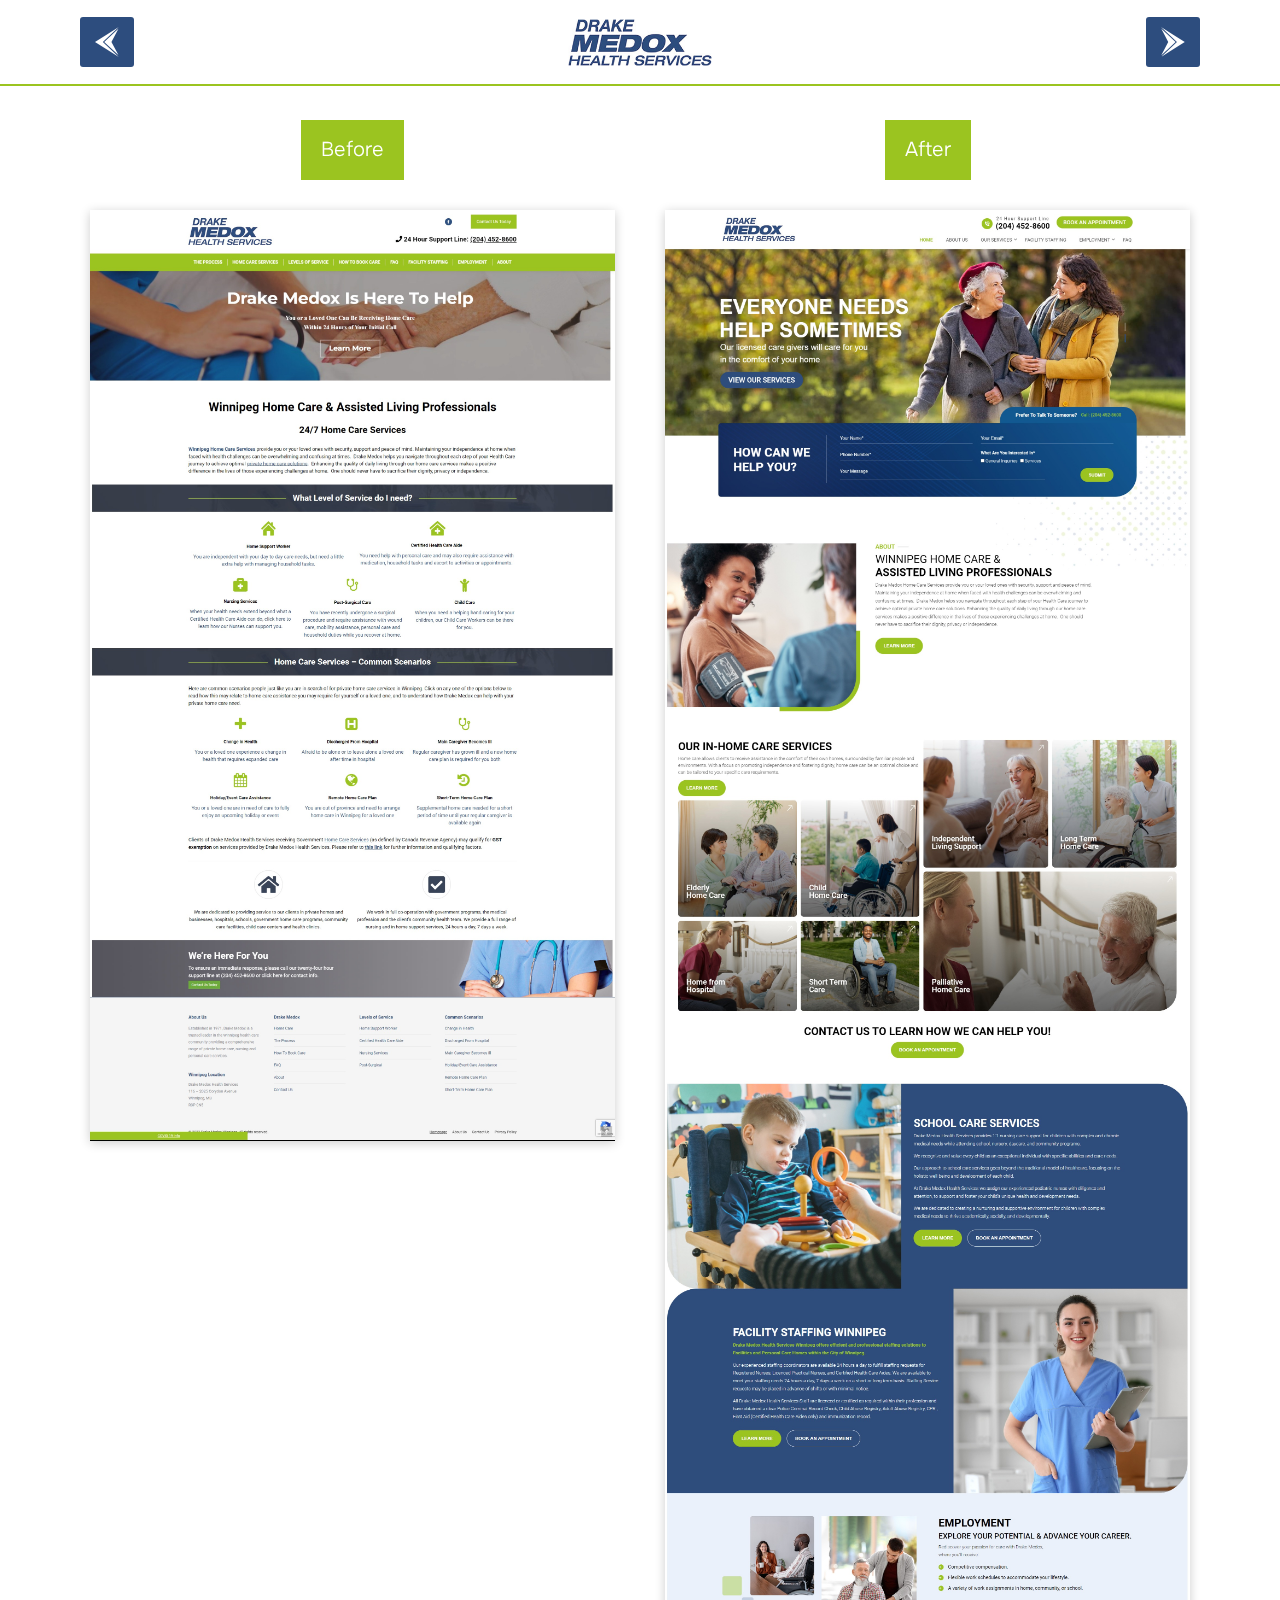
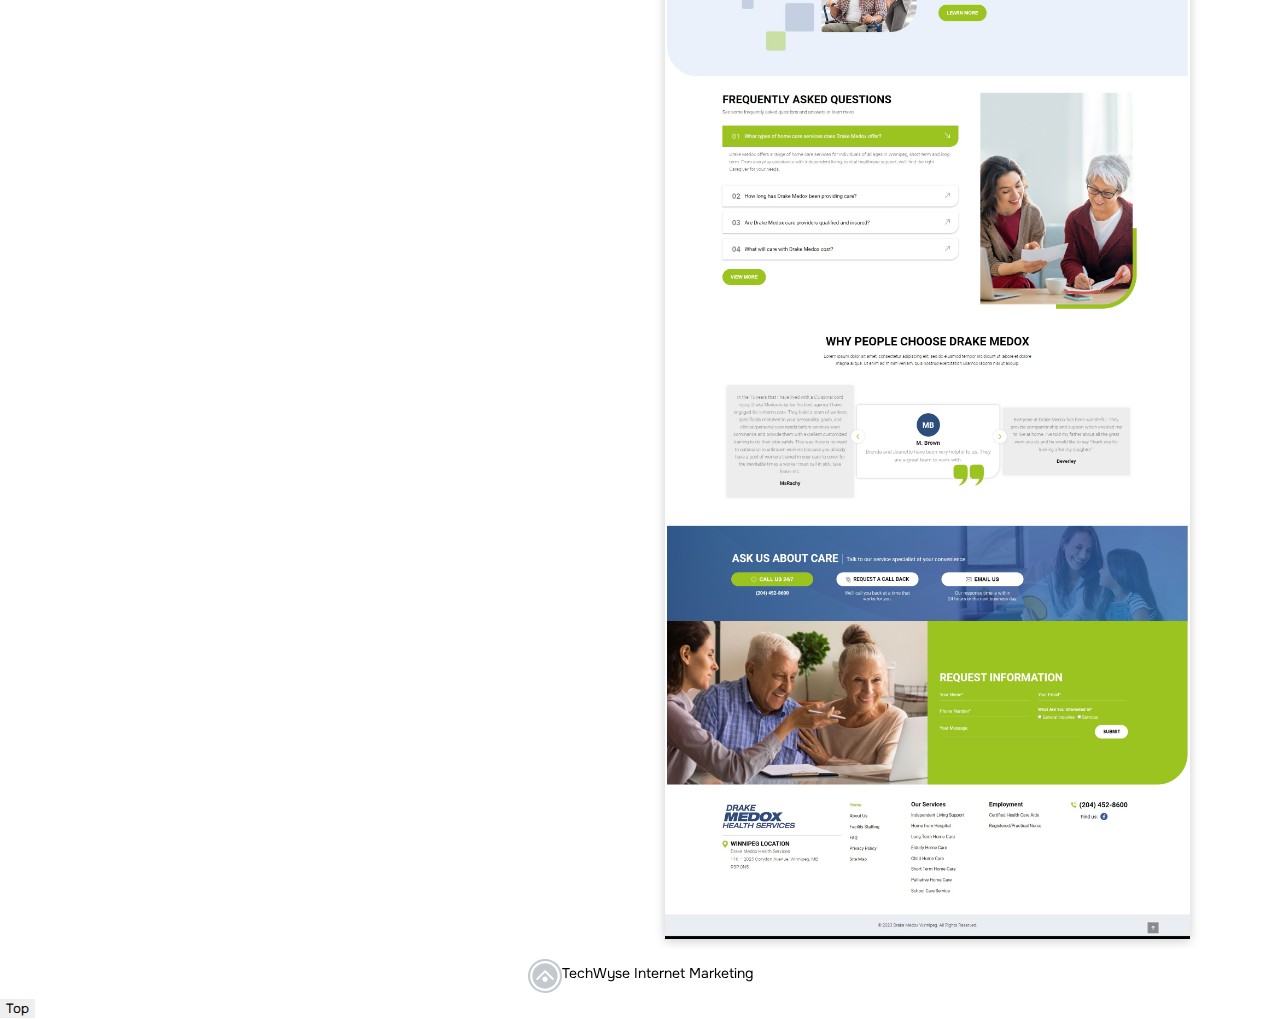
==== drake-medox/index.html @ adf6d76b "drake medox files" ====
<!DOCTYPE html>
<html class="no-js" lang="">

<head>
  <meta charset="">
  <link rel="icon" type="icon/image" href="assets/images/fav_icon.png">
  <meta http-equiv="x-ua-compatible" content="ie=edge">
  <meta name="viewport" content="width=device-width, initial-scale=1, maximum-scale=1, user-scalable=no">
  <meta name="format-detection" content="telephone=no">
  <title>Targeted Strategies</title>
  <meta name='robots' content='noindex, nofollow' />
  <link rel="stylesheet" href="assets/css/lightbox.min.css">
  <link rel="stylesheet" href="style.min.css" />
  <script src="https://code.jquery.com/jquery-3.6.0.min.js"></script>
  <script>window.jQuery || document.write('<script src="assets/js/vendors/jquery-3.6.0.min.js"><\/script>')</script>
</head>

<body>
  <header class="project_header">
    <div class="container vhCenter">
      <button class="prev slick-buttons"><img src="assets/images/arrow_prev.svg" class="svg" /></button>
      <nav class="logo">
        <img src="assets/images/logo.png" alt="" />
      </nav>
      <button class="next slick-buttons"><img src="assets/images/arrow_next.svg" class="svg" /></button>
    </div>
  </header><!-- End of .project_header -->
  <section id="content_wrapper">
<div class="container">
  <section class="screen_slides">
    <div>
      <div class="tw-row main_screen center">
        <div class="tw-col-md-6">
          <header class="sec_title">Before</header>
          <figure class="compare_img hCenter"><a href="assets/images/home-live.jpg" data-lightbox="slide-1"><img src="assets/images/home-live.jpg" alt="" /></a></figure>
        </div>
        <div class="tw-col-md-6">
          <header class="sec_title">After</header>
          <figure class="compare_img hCenter"><a href="assets/images/home-staging.jpg" data-lightbox="slide-1"><img src="assets/images/home-staging.jpg" alt="" /></a></figure>
        </div>
      </div>
    </div>

    <div>
      <div class="tw-row main_screen center">
        <div class="tw-col-md-6">
          <header class="sec_title">Before</header>
          <figure class="compare_img hCenter"><a href="assets/images/about-live.jpg" data-lightbox="slide-2"><img
                src="assets/images/about-live.jpg" alt="" /></a></figure>
        </div>
        <div class="tw-col-md-6">
          <header class="sec_title">After</header>
          <figure class="compare_img hCenter"><a href="assets/images/about-staging.jpg" data-lightbox="slide-2"><img
                src="assets/images/about-staging.jpg" alt="" /></a></figure>
        </div>
      </div>
    </div>
  </section>
</div>
    <footer class="project_footer">
      <div class="container vhCenter">
        <a class="tw-logo" title="TechWyse" href="https://www.techwyse.com/" target="_blank" rel="nofollow">
          <svg version="1.1" id="Layer_1" xmlns="http://www.w3.org/2000/svg" xmlns:xlink="http://www.w3.org/1999/xlink"
            x="0px" y="0px" viewBox="0 0 32.7 32.7" style="enable-background:new 0 0 32.7 32.7;" xml:space="preserve">
            <path
              d="M16.4,32.7C7.3,32.7,0,25.4,0,16.4S7.3,0,16.4,0s16.4,7.3,16.4,16.4S25.4,32.7,16.4,32.7z M16.4,2C8.4,2,2,8.4,2,16.4 c0,7.9,6.4,14.4,14.4,14.4c7.9,0,14.4-6.4,14.4-14.4C30.7,8.4,24.3,2,16.4,2z M16.4,4.2C9.7,4.2,4.2,9.7,4.2,16.4 s5.4,12.1,12.1,12.1s12.1-5.4,12.1-12.1S23.1,4.2,16.4,4.2z M16.4,21.9c-1.4,0-2.5-1.1-2.5-2.5c0-1.4,1.1-2.5,2.5-2.5 c1.4,0,2.5,1.1,2.5,2.5C18.9,20.8,17.8,21.9,16.4,21.9z M24.5,19.9c-0.4,0.4-1,0.4-1.3,0l-6.8-6.8l-6.8,6.8c-0.4,0.4-1,0.4-1.3,0 c-0.4-0.4-0.4-1,0-1.3l7.5-7.5c0.2-0.2,0.4-0.3,0.7-0.3c0.2,0,0.5,0.1,0.7,0.3l7.5,7.5C24.9,18.9,24.9,19.5,24.5,19.9z" />
          </svg>
        </a>
        <div class="clearfix"></div>
        <a href="https://www.techwyse.com/" title="TechWyse Internet Marketing" target="_blank" class="tw-text">TechWyse
          Internet Marketing</a>
      </div>
    </footer>
    </section><!-- End of #content_wrapper -->
    <script type="text/javascript" src="assets/js/vendors/lightbox.min.js"></script>
    <script type="text/javascript" src="assets/js/slick-slider-latest.js"></script>
    <script type="text/javascript" src="assets/js/main.js"></script>
    
    <!-- Popup screens -->
    <section class="tw-modal-wrapper vhCenter modal-xxl myPopupOpen" id="pop_image">
      <div class="modal-close-wrapper"></div>
      <div class="tw-modal-container">
        <div class="tw-modal-body">
          <figure class="image_wrapper vhCenter">
            <img src="assets/images/changes.jpg" alt="" />
            <div class="pointer-1">
              <button></button>
              <div class="description">Email and Phone Number Added</div>
            </div>
          </figure>
        </div>
      </div>
    </section>
    <!-- Service Quote -->
  </body>    
</html>
---- drake-medox/style.min.css ----
@import"https://fonts.googleapis.com/css2?family=Onest:wght@300;400;500;600;700&display=swap";:root{--font-roboto: "Onest", sans-serif;--font-roboto-condensed: "Onest", sans-serif;--global--font-primary: var( --font-roboto, -apple-system, BlinkMacSystemFont, "Segoe UI", Roboto, Oxygen-Sans, Ubuntu, Cantarell, "Helvetica Neue", sans-serif );--global--font-secondary: var( --font-roboto-condensed, -apple-system, BlinkMacSystemFont, "Segoe UI", Roboto, Oxygen-Sans, Ubuntu, Cantarell, "Helvetica Neue", sans-serif );--global--color-black: #000;--global--color-white: #fff;--global--color-red: #ff0100;--global--color-grey: #a8a8a8;--global--color-base-text: #404040;--global--color-primary: #9bc420;--global--color-secondary: #2d4d7e;--global--color-heading: var(--global--color-black);--global--shadow-black-20: 0px 1px 10px rgba(0, 0, 0, 0.2);--global--shadow-black-10: 0px 1px 10px rgba(0, 0, 0, 0.1);--global--opacity-black-20: rgba(0, 0, 0, 0.2);--global--opacity-black-50: rgba(0, 0, 0, 0.5);--global--opacity-black-80: rgba(0, 0, 0, 0.8);--global--opacity-white-30: rgba(255, 255, 255, 0.3);--global--opacity-white-50: rgba(255, 255, 255, 0.5);--tw-wrap-sm: 520px;--tw-wrap-md: 715px;--tw-wrap-lg: 940px;--tw-wrap-xl: 1140px;--tw-wrap-xxl: 1500px;--tw-wrap-xxxl: 1850px;--tw-gutter-x: 30px;--tw-gutter-sm: 20px}.tw-modal-wrapper{background-color:rgba(0,0,0,.8);height:100vh;left:0;opacity:0;overflow:hidden;overflow-y:auto;padding:15px;top:0;transform:scale(0, 0);-ms-transform:scale(0, 0);-o-transform:scale(0, 0);-webkit-transform:scale(0, 0);transition:all ease .3s;-o-transition:all ease .3s;-webkit-transition:all ease .3s;width:100vw;z-index:9999}.tw-modal-wrapper .modal-close-wrapper{background-color:rgba(0,0,0,0);height:100%;left:0;position:absolute;top:0;width:100%;z-index:1}.tw-modal-wrapper .tw-modal-container{background-color:var(--global--color-white);border-radius:6px;-webkit-border-radius:6px;box-shadow:0 2px 20px rgba(0,0,0,.2);-webkit-box-shadow:0 2px 20px rgba(0,0,0,.2);padding:25px;position:relative;z-index:3}.tw-modal-wrapper .tw-modal-close-button{background-color:#000;border-top-right-radius:6px;color:var(--global--color-white);display:flex;flex-wrap:wrap;align-items:center;justify-content:center;font-size:18px !important;font-size:1.125rem !important;font-weight:300;height:20px;position:absolute;right:0;top:0;width:20px}.tw-modal-wrapper .tw-modal-close-button:hover{background-color:var(--global--color-black)}.tw-modal-wrapper .tw-modal-header{color:var(--global--color-secondary);font-size:20px !important;font-size:1.25rem !important;font-weight:600;line-height:1.2;text-transform:uppercase}.tw-modal-wrapper .tw-modal-body{margin-top:15px;padding-top:10px}.tw-modal-wrapper.modal-xxl .tw-modal-container{max-width:1400px;padding:10px}.tw-modal-wrapper.modal-xxl .tw-modal-body{margin-top:0;padding-top:0}.tw-modal-wrapper.modal-lg .tw-modal-container{max-width:900px}.tw-modal-wrapper.modal-md .tw-modal-container{max-width:600px}.tw-modal-wrapper.showed{opacity:1;transform:scale(1, 1);-ms-transform:scale(1, 1);-o-transform:scale(1, 1);-webkit-transform:scale(1, 1)}@media(min-width: 768px){.tw-modal-wrapper .tw-modal-container{padding:40px}.tw-modal-wrapper .tw-modal-close-button{height:36px;width:36px}.tw-modal-wrapper .tw-modal-header{font-size:26px !important;font-size:1.625rem !important}.tw-modal-wrapper .tw-modal-body{margin-top:12px;padding-top:15px}}@media(min-width: 1200px){.tw-modal-wrapper .tw-modal-header{font-size:30px !important;font-size:1.875rem !important}}@media(min-width: 1600px){.tw-modal-wrapper .tw-modal-header{font-size:32px !important;font-size:2rem !important}}.tw-modal-wrapper{height:100vh;left:0;position:fixed;top:0;width:100vw;z-index:9999}.tw-modal-wrapper.showed{display:flex}.resp-tabs-list li{display:inline-block;margin:0;list-style:none;cursor:pointer}.resp-tabs-container{padding:0px;clear:left}h2.resp-accordion{cursor:pointer;display:none}.resp-tab-content{display:none}.resp-tab-active{margin-bottom:-1px !important}.resp-content-active,.resp-accordion-active{display:block}.resp-vtabs ul.resp-tabs-list{float:left;width:30%}.resp-vtabs .resp-tabs-list li{display:block;margin:0;cursor:pointer;float:none}.resp-vtabs .resp-tabs-container{padding:0px;background-color:#fff;float:left;width:68%;min-height:250px;border-radius:4px;clear:none}.resp-vtabs .resp-tab-content{border:none}.resp-vtabs li.resp-tab-active{position:relative;z-index:1;margin-right:-1px !important}.resp-arrow{display:flex;flex-wrap:wrap;align-items:center;justify-content:center;cursor:pointer;height:30px;line-height:1;position:absolute;right:10px;transform-origin:center center;transform:rotate(-225deg);-ms-transform:rotate(-225deg);-o-transform:rotate(-225deg);-webkit-transform:rotate(-225deg);top:6px;width:30px}.resp-arrow:before{border-right:1px solid var(--global--color-black);border-top:1px solid var(--global--color-black);content:"";height:10px;width:10px}h2.resp-tab-active span.resp-arrow{transform:rotate(-45deg);-ms-transform:rotate(-45deg);-o-transform:rotate(-45deg);-webkit-transform:rotate(-45deg);top:12px}h2.resp-tab-active{background:var(--global--color-primary)}.resp-easy-accordion h2.resp-accordion{display:block}.resp-jfit{width:100%;margin:0px}.resp-tab-content-active{display:block}@media(max-width: 991px){ul.resp-tabs-list{display:none}h2.resp-accordion{display:block;margin-top:10px;position:relative}.resp-vtabs .resp-tabs-container{border:none;float:none;width:100%;min-height:initial;clear:none}.resp-accordion-closed{display:none !important}}.slick-slider{position:relative;display:block;box-sizing:border-box;-webkit-user-select:none;-moz-user-select:none;user-select:none;-webkit-touch-callout:none;-khtml-user-select:none;touch-action:pan-y;-webkit-tap-highlight-color:rgba(0,0,0,0)}.slick-list{position:relative;display:block;overflow:hidden;margin:0;padding:0}.slick-list:focus{outline:none}.slick-list.dragging{cursor:pointer;cursor:hand}.slick-slider .slick-track,.slick-slider .slick-list{transform:translate3d(0, 0, 0)}.slick-track{position:relative;top:0;left:0;display:block;margin-left:auto;margin-right:auto}.slick-track:before,.slick-track:after{display:table;content:""}.slick-track:after{clear:both}.slick-loading .slick-track{visibility:hidden}.slick-slide{display:none;float:left;height:100%;min-height:1px}[dir=rtl] .slick-slide{float:right}.slick-slide img{display:block}.slick-slide.slick-loading img{display:none}.slick-slide.dragging img{pointer-events:none}.slick-initialized .slick-slide{display:block}.slick-loading .slick-slide{visibility:hidden}.slick-vertical .slick-slide{display:block;height:auto;border:1px solid rgba(0,0,0,0)}.slick-arrow.slick-hidden{display:none}html.pum-open.pum-open-overlay.pum-open-scrollable .pum-overlay.pum-active{overflow-y:auto !important}html.pum-open.pum-open-overlay.pum-open-scrollable body>[aria-hidden]{padding:0 !important}*,*::before,*::after{box-sizing:border-box}a:not([class]){-webkit-text-decoration-skip:ink;text-decoration-skip-ink:auto}input,button,textarea,select{font-family:inherit}html,body,div,span,applet,object,iframe,h1,h2,h3,h4,h5,h6,p,blockquote,pre,a,abbr,acronym,address,big,cite,code,del,dfn,em,img,ins,kbd,q,s,samp,small,strike,strong,sub,sup,tt,var,b,u,i,center,dl,dt,dd,ol,ul,li,fieldset,form,label,legend,table,caption,tbody,tfoot,thead,tr,th,td,article,aside,canvas,details,embed,figure,figcaption,footer,header,hgroup,menu,nav,output,ruby,section,summary,time,mark,audio,video{margin:0;padding:0;border:0;vertical-align:baseline}article,aside,details,figcaption,figure,footer,header,hgroup,menu,nav,section{display:block}blockquote,q{quotes:none}blockquote:before,blockquote:after,q:before,q:after{content:"";content:none}audio,canvas,progress,video{display:inline-block;vertical-align:baseline}audio:not([controls]){display:none;height:0}[hidden],template{display:none}a{background-color:rgba(0,0,0,0);cursor:pointer;text-decoration:none}a:active,a:hover{outline:0}abbr[title]{border-bottom:1px dotted}b,strong{font-weight:bold}dfn{font-style:italic}mark{background:#ff0;color:#000}small{font-size:80%}sub,sup{font-size:75%;line-height:0;position:relative;vertical-align:baseline}sup{top:-0.5em}sub{bottom:-0.25em}img{border:0}svg:not(:root){overflow:hidden}hr{box-sizing:content-box;height:0}pre{overflow:auto}code,kbd,pre,samp{font-family:monospace,monospace;font-size:1em}button,input,optgroup,select,textarea{color:inherit;margin:0}button{overflow:visible}button,input[type=button],input[type=reset],input[type=submit]{-webkit-appearance:button;cursor:pointer}button[disabled],html input[disabled]{cursor:default}button::-moz-focus-inner,input::-moz-focus-inner{border:0;padding:0}input{line-height:normal}input[type=checkbox],input[type=radio]{box-sizing:border-box;padding:0}input[type=number]::-webkit-inner-spin-button,input[type=number]::-webkit-outer-spin-button{height:auto}input[type=search]{-webkit-appearance:textfield;box-sizing:content-box}input[type=search]::-webkit-search-cancel-button,input[type=search]::-webkit-search-decoration{-webkit-appearance:none}::-ms-expand{display:none}fieldset{border:1px solid silver;margin:0 2px;padding:.35em .625em .75em}legend{border:0;padding:0}textarea{overflow:auto}optgroup{font-weight:bold}table{border-collapse:collapse;border-spacing:0}td,th{padding:0}@media print{*,*:before,*:after{background:rgba(0,0,0,0) !important;color:#000 !important;box-shadow:none !important;text-shadow:none !important}a,a:visited{text-decoration:underline}a[href]:after{content:" (" attr(href) ")"}abbr[title]:after{content:" (" attr(title) ")"}a[href^="#"]:after,a[href^="javascript:"]:after{content:""}pre,blockquote{border:1px solid #999;page-break-inside:avoid}thead{display:table-header-group}tr,img{page-break-inside:avoid}img{max-width:100% !important}p,h2,h3{orphans:3;widows:3}h2,h3{page-break-after:avoid}}html{font-family:var(--global--font-primary);font-size:16px !important;font-weight:400;overflow:auto !important;-webkit-text-size-adjust:100%;-moz-text-size-adjust:100%;text-size-adjust:100%}body{background-color:var(--global--color-white) !important;color:var(--global--color-black);font-family:var(--global--font-primary);font-size:16px !important;font-size:1rem !important;font-weight:400;line-height:1.4;margin-top:0 !important;padding-right:0 !important;scroll-behavior:smooth;text-align:left;text-rendering:optimizeSpeed}@media(min-width: 768px){body{font-size:15px !important;font-size:0.9375rem !important}}@media(min-width: 1200px){body{font-size:14px !important;font-size:0.875rem !important}}@media(min-width: 1600px){body{font-size:16px !important;font-size:1rem !important}}@media(min-width: 1850px){body{font-size:18px !important;font-size:1.125rem !important}}body p,body li,body .form-elements,body select,body textarea,body label{font-size:inherit}body ::-webkit-input-placeholder{font-size:inherit}body :-moz-placeholder{font-size:inherit}body ::-moz-placeholder{font-size:inherit}body :-ms-input-placeholder{font-size:inherit}li{color:inherit;font-family:inherit;font-size:inherit;font-weight:inherit;line-height:1.6}p{color:inherit;font-family:inherit;font-size:inherit;font-weight:inherit;line-height:1.6;margin:0;padding:0;text-align:inherit}p:not(:last-child){margin-bottom:10px}p a{color:inherit;display:inline;text-decoration:underline !important}p a:hover{color:var(--global--color-primary);text-decoration:none !important}p+h1,p+h2,p+h3,p+h4,p+h5,p+h6{margin:0;margin-top:20px}blockquote:not(:last-child){margin-bottom:10px}blockquote+h1,blockquote+h2,blockquote+h3,blockquote+h4,blockquote+h5,blockquote+h6{margin-top:20px}ul:not(:last-child),ol:not(:last-child){margin-bottom:10px}ul+h1,ul+h2,ul+h3,ul+h4,ul+h5,ul+h6,ol+h1,ol+h2,ol+h3,ol+h4,ol+h5,ol+h6{margin-top:20px}address{font-style:normal}.clearfix{*zoom:1}.clearfix:after,.clearfix:before{content:"";display:block}.clearfix:after{clear:both}svg{transition:all ease .4s;-o-transition:all ease .4s;-webkit-transition:all ease .4s}svg :focus{-webkit-appearance:none;appearance:none;-moz-appearance:none;outline:none}a,button,input[type=submit],input[type=reset],input[type=button]{-moz-appearance:none;appearance:none;-webkit-appearance:none;box-shadow:none;-webkit-box-shadow:none;outline:none;text-shadow:none;-webkit-text-shadow:none;transition:all ease .4s;-o-transition:all ease .4s;-webkit-transition:all ease .4s}a:focus,a:hover,button:focus,button:hover,input[type=submit]:focus,input[type=submit]:hover,input[type=reset]:focus,input[type=reset]:hover,input[type=button]:focus,input[type=button]:hover{-moz-appearance:none;appearance:none;-webkit-appearance:none;outline:none;text-decoration:none}button{border:0}a{border:none;color:inherit;display:inline-block}a[href^=tel]{color:inherit;cursor:default;text-decoration:none !important}a[href^=tel]:hover,a[href^=tel]:active,a[href^=tel]:focus{border:0;box-shadow:none;outline:none;text-decoration:none !important}b,strong{font-weight:800}img{height:auto !important;max-height:100%;max-width:100%;position:relative;width:auto !important;z-index:2}img.alignright{display:inline;float:right;margin:12px 0 12px 20px}img.alignleft{display:inline;float:left;margin:12px 20px 12px 0}img.aligncenter{clear:both;display:block;margin:10px auto}img.alignnone{display:inline;margin:10px}@media(max-width: 1199px){img.alignleft,img.alignright,img.aligncenter,img.alignnone{clear:both;display:block !important;float:none !important;margin:10px auto !important;padding:10px}}article,aside,div,main,nav,section,figure,summary,picture{*zoom:1}article:after,article:before,aside:after,aside:before,div:after,div:before,main:after,main:before,nav:after,nav:before,section:after,section:before,figure:after,figure:before,summary:after,summary:before,picture:after,picture:before{content:"";display:block}article:after,aside:after,div:after,main:after,nav:after,section:after,figure:after,summary:after,picture:after{clear:both}.tw-logo{display:inline-block;margin-top:10px}.tw-logo svg{fill:#c3c9cf;height:34px;width:34px}.tw-logo:hover svg{fill:var(--global--color-primary)}.tw-row{display:flex;flex-wrap:wrap;margin-left:calc(-0.5*var(--tw-gutter-sm));margin-right:calc(-0.5*var(--tw-gutter-sm))}.tw-row>*{flex-shrink:0;margin-bottom:calc(var(--tw-gutter-sm)*.5);margin-top:calc(var(--tw-gutter-sm)*.5);max-width:100%;min-height:1px;padding-left:calc(var(--tw-gutter-sm)*.5);padding-right:calc(var(--tw-gutter-sm)*.5);position:relative;width:100%}.tw-row .auto-width{flex:0 0 auto;width:auto}.tw-row.no-gap{margin-left:0;margin-right:0}.tw-row.no-gap>*{padding-left:0;padding-right:0}.tw-row.no-v-gap>*{margin-bottom:0;margin-top:0}.owl-theme .owl-dots,.container,.container-fluid{box-sizing:border-box !important;-webkit-box-sizing:border-box !important;margin-right:auto;margin-left:auto;position:relative;width:100%}.half-container,.container-55{box-sizing:border-box !important;-webkit-box-sizing:border-box !important;padding-right:calc(var(--tw-gutter-sm)*.5) !important;padding-left:calc(var(--tw-gutter-sm)*.5) !important;position:relative;width:100%}@media(min-width: 576px){.half-container,.container-55{max-width:var(--tw-wrap-sm) !important}}@media(min-width: 768px){.half-container,.container-55{max-width:var(--tw-wrap-md) !important}}@media(min-width: 992px){.half-container,.container-55{max-width:var(--tw-wrap-lg) !important}}@media(max-width: 1199px){.half-container,.container-55{margin-left:auto;margin-right:auto}}@media(min-width: 1200px){.half-container{max-width:calc(var(--tw-wrap-xl)*50/100) !important}}@media(min-width: 1600px){.half-container{max-width:calc(var(--tw-wrap-xxl)*50/100) !important}}@media(min-width: 1200px){.container-55{max-width:calc(var(--tw-wrap-xl)*55/100 + 10px) !important}}@media(min-width: 1600px){.container-55{max-width:calc(var(--tw-wrap-xxl)*55/100 + 5px) !important}}@media(min-width: 1850px){.container-55{max-width:calc(var(--tw-wrap-xxl)*55/100 + 20px) !important}}.owl-theme .owl-dots,.container{padding-right:calc(var(--tw-gutter-sm)*.5) !important;padding-left:calc(var(--tw-gutter-sm)*.5) !important}@media(min-width: 576px){.owl-theme .owl-dots,.container{max-width:var(--tw-wrap-sm) !important}}@media(min-width: 768px){.owl-theme .owl-dots,.container{max-width:var(--tw-wrap-md) !important}}@media(min-width: 992px){.owl-theme .owl-dots,.container{max-width:var(--tw-wrap-lg) !important}}@media(min-width: 1200px){.owl-theme .owl-dots,.container{max-width:var(--tw-wrap-xl) !important}}@media(min-width: 1600px){.owl-theme .owl-dots,.container{max-width:var(--tw-wrap-xxl) !important}}.container-fluid{padding-left:calc(var(--tw-gutter-sm)*.5) !important;padding-right:calc(var(--tw-gutter-sm)*.5) !important}@media(min-width: 576px){.container-fluid{max-width:var(--tw-wrap-sm) !important}}@media(min-width: 768px){.container-fluid{max-width:var(--tw-wrap-md) !important}}@media(min-width: 992px){.container-fluid{max-width:var(--tw-wrap-lg) !important}}@media(min-width: 1200px){.container-fluid{max-width:1840px !important;padding-left:50px !important;padding-right:50px !important}}@media(min-width: 1600px){.container-fluid{padding-left:20px !important;padding-right:20px !important}}.curP{cursor:pointer}.dFlex{display:flex;flex-wrap:wrap}.m-l-auto{margin-left:auto}.m-t-auto{margin-top:auto}.vhCenter{display:flex;flex-wrap:wrap;align-items:center;justify-content:center}.vCenter{display:flex;flex-wrap:wrap;align-items:center}.hCenter{display:flex;flex-wrap:wrap;justify-content:center}.vBottom{display:flex;flex-wrap:wrap;align-items:flex-end}.hRight{display:flex;flex-wrap:wrap;justify-content:flex-end}.vCenHRight{display:flex;flex-wrap:wrap;align-items:center;justify-content:flex-end}.vhEnd{display:flex;flex-wrap:wrap;align-items:flex-end;justify-content:flex-end}.vBtmHcntr{align-items:flex-end;display:flex;flex-wrap:wrap;justify-content:center}.jc-center{justify-content:center}.no-wrap{flex-wrap:nowrap}.align-center{justify-content:center}.grecaptcha-badge{display:none !important}.center{justify-content:center;text-align:center}.center .btn{float:none;margin-left:auto;margin-right:auto}.cmn-space{padding-bottom:20px;padding-top:20px}@media(min-width: 768px){.cmn-space{padding-bottom:30px;padding-top:30px}}@media(min-width: 1200px){.cmn-space{padding-bottom:45px;padding-top:45px}}@media(min-width: 1600px){.cmn-space{padding-bottom:50px;padding-top:50px}}.bottom-space{padding-bottom:20px}@media(min-width: 768px){.bottom-space{padding-bottom:30px}}@media(min-width: 1200px){.bottom-space{padding-bottom:45px}}@media(min-width: 1600px){.bottom-space{padding-bottom:50px}}.top-space{padding-top:20px}@media(min-width: 768px){.top-space{padding-top:30px}}@media(min-width: 1200px){.top-space{padding-top:45px}}@media(min-width: 1600px){.top-space{padding-top:50px}}.clear{clear:both;display:block}.no-transform{text-transform:none !important}.m-b-0{margin-bottom:0 !important}.m-b-10{margin-bottom:10px !important}.m-b-30{margin-bottom:10px !important}@media(min-width: 768px){.m-b-30{margin-bottom:20px !important}}@media(min-width: 1600px){.m-b-30{margin-bottom:30px !important}}.m-t-0{margin-top:0 !important}.p-b-0{padding-bottom:0 !important}.p-b-10{padding-bottom:10px !important}.p-b-20{padding-bottom:20px !important}.p-t-0{padding-top:0 !important}.p-t-10{padding-top:10px !important}.p-l-0{padding-left:0 !important}.no-border{border:0 !important}#content_wrapper{overflow:hidden;padding-top:100px;position:relative;z-index:3}.fit-height{height:100% !important}li{list-style:none}.project_header{background-color:var(--global--color-white);border-bottom:2px double var(--global--color-primary);left:0;padding-bottom:12px;padding-top:12px;position:fixed;top:0;width:100%;z-index:11}.project_header .logo{line-height:0;max-height:60px}.project_header .logo img{max-height:60px}.project_header .logo svg{height:60px}.project_header .slick-arrow.prev{margin-right:auto}.project_header .slick-arrow.next{margin-left:auto}.menu ul{display:flex;flex-wrap:wrap;align-items:center;justify-content:flex-end;margin-left:-10px;margin-right:-10px}.menu ul li{padding-left:10px;padding-right:10px}.menu a{display:flex;flex-wrap:wrap;align-items:center;color:var(--global--color-secondary);font-size:16px !important;font-size:1rem !important;font-weight:600;height:40px;text-transform:uppercase}.menu a:hover{color:var(--global--color-primary)}.main_screen{position:relative}.main_screen .compare_img{box-shadow:0 2px 10px rgba(0,0,0,.2);-webkit-box-shadow:0 2px 10px rgba(0,0,0,.2)}.main_screen .sec_title{align-items:center;background-color:var(--global--color-primary);color:var(--global--color-white);display:inline-flex;font-size:20px !important;font-size:1.25rem !important;font-weight:300;height:60px;line-height:1;justify-content:center;margin:10px auto 30px;padding-left:20px;padding-right:20px}.main_screen .nav{left:50%;position:absolute;top:15px;transform:translateX(-50%);-ms-transform:translateX(-50%);-o-transform:translateX(-50%);-webkit-transform:translateX(-50%);z-index:3}.main_screen .compare_button{align-items:center;background-color:var(--global--color-secondary);border-radius:4px;-webkit-border-radius:4px;color:var(--global--color-white);font-size:18px !important;font-size:1.125rem !important;font-weight:400;height:46px;padding-left:30px;padding-right:30px;text-transform:uppercase;width:auto}.main_screen .compare_button:hover{background-color:var(--global--color-primary)}.tw-modal-body .image_wrapper{position:relative}.tw-modal-body .image_wrapper [class*=pointer-]{position:absolute;z-index:3}.tw-modal-body .image_wrapper [class*=pointer-] button{background-color:var(--global--color-red);border-radius:50%;-webkit-border-radius:50%;height:20px;width:20px;animation:zooms 1s infinite}.tw-modal-body .image_wrapper [class*=pointer-] .description{background-color:var(--global--color-white);border-radius:8px;-webkit-border-radius:8px;box-shadow:0 1px 10px rgba(0,0,0,.1);-webkit-box-shadow:0 1px 10px rgba(0,0,0,.1);color:var(--global--color-secondary);display:none;font-size:16px !important;font-size:1rem !important;font-weight:500;left:50%;line-height:1.5;max-width:500px;padding:15px;position:absolute;top:30px;transform:translateX(-50%);-ms-transform:translateX(-50%);-o-transform:translateX(-50%);-webkit-transform:translateX(-50%);width:500px}.tw-modal-body .image_wrapper [class*=pointer-]:hover .description{display:block}.tw-modal-body .image_wrapper .pointer-1{top:10px;left:60%}@keyframes zooms{0%{transform:scale(1, 1);-ms-transform:scale(1, 1);-o-transform:scale(1, 1);-webkit-transform:scale(1, 1);opacity:.8}50%{transform:scale(1.2, 1.2);-ms-transform:scale(1.2, 1.2);-o-transform:scale(1.2, 1.2);-webkit-transform:scale(1.2, 1.2);opacity:1}100%{transform:scale(1, 1);-ms-transform:scale(1, 1);-o-transform:scale(1, 1);-webkit-transform:scale(1, 1);opacity:.8}}.slick-arrow{display:flex;flex-wrap:wrap;align-items:center;justify-content:center;background-color:var(--global--color-secondary);border-radius:3px;-webkit-border-radius:3px;height:50px;padding-left:15px;padding-right:15px}.slick-arrow svg{fill:var(--global--color-white);height:30px}.slick-arrow:hover{background-color:var(--global--color-black)}.screen_slides .slick-slide{padding-left:10px !important;padding-right:10px !important}.lb-container .lb-image{max-width:1600px !important}@media(min-width: 768px){.ipad-clear{clear:both;display:block}.tw-col-md-4{flex:0 0 33.33333%;width:33.33333%}.tw-col-md-6{flex:0 0 50%;width:50%}}@media(min-width: 992px){.tw-col-lg-6{flex:0 0 50%;width:50%}}@media(min-width: 1200px){.desktop-clear{clear:both;display:block}.main_screen{margin-left:-25px;margin-right:-25px}.main_screen>*{padding-left:25px;padding-right:25px}}@media(min-width: 1600px){p:not(:last-child){margin-bottom:20px}p+h1,p+h2,p+h3,p+h4,p+h5,p+h6{margin:0;margin-top:30px}blockquote:not(:last-child){margin-bottom:20px}blockquote+h1,blockquote+h2,blockquote+h3,blockquote+h4,blockquote+h5,blockquote+h6{margin-top:30px}ul:not(:last-child),ol:not(:last-child){margin-bottom:20px}ul+h1,ul+h2,ul+h3,ul+h4,ul+h5,ul+h6,ol+h1,ol+h2,ol+h3,ol+h4,ol+h5,ol+h6{margin-top:30px}}@-moz-document url-prefix(){.form-elements{padding-bottom:0 !important;padding-top:0 !important}}/*# sourceMappingURL=style.min.css.map */
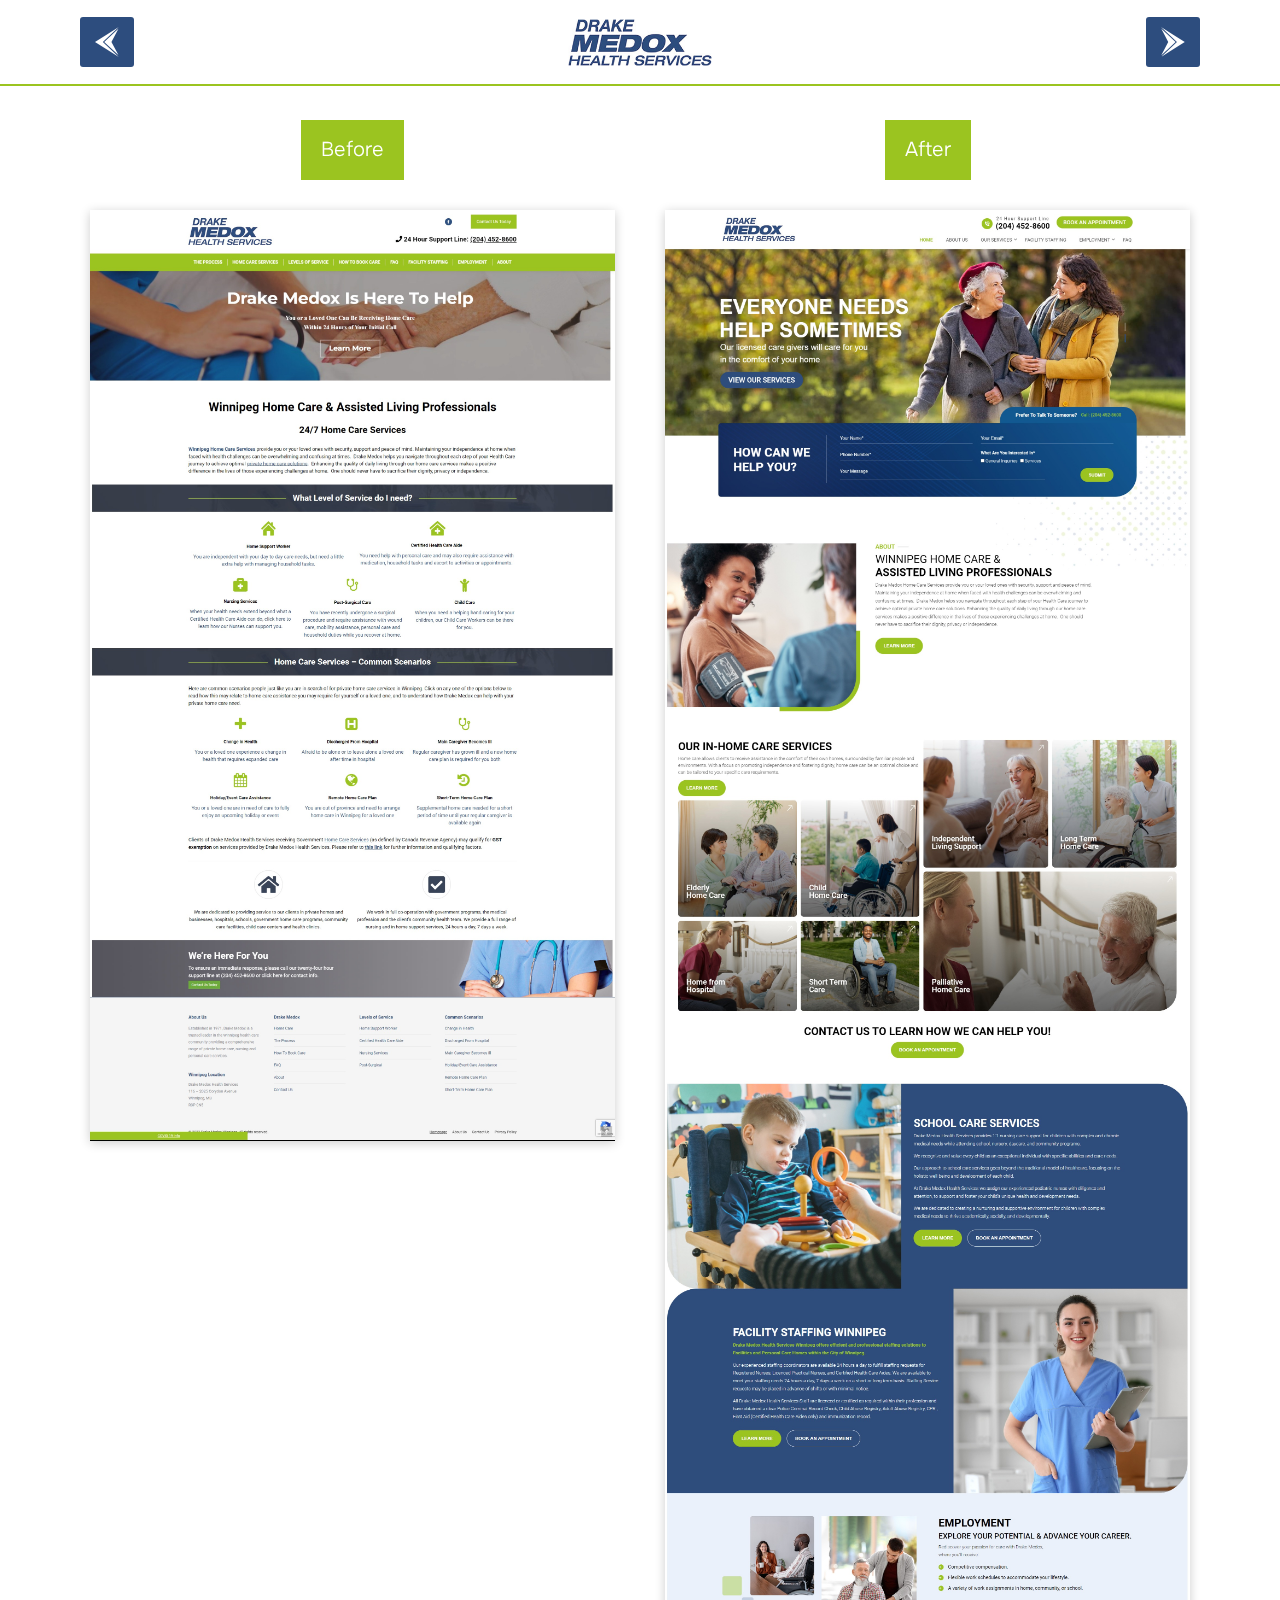
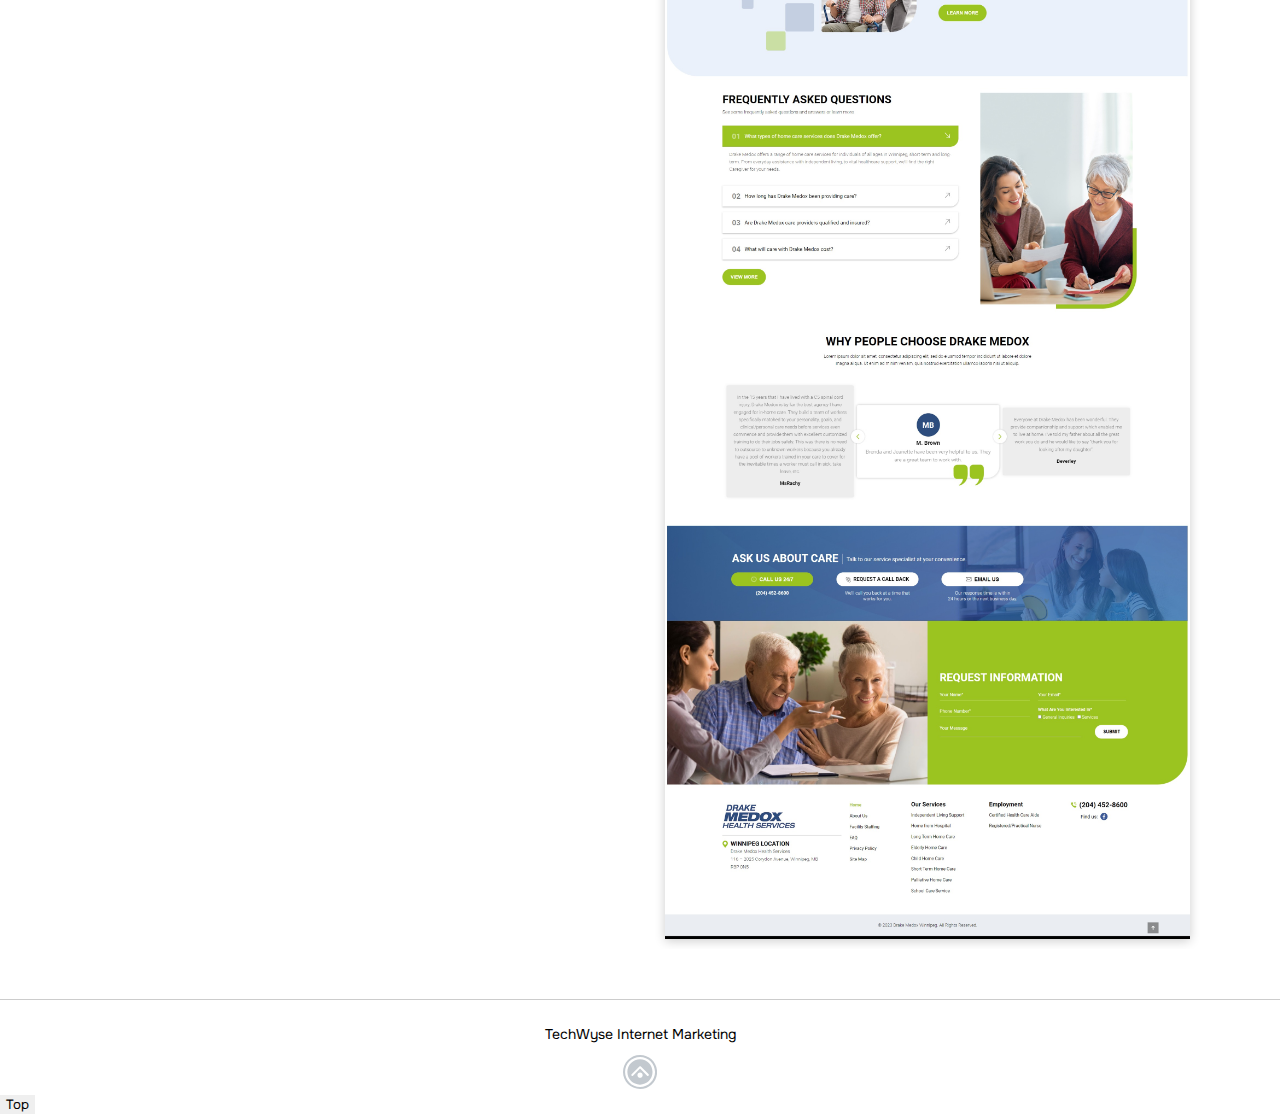
==== commit 09d16f80: "drake files updated" ====
--- a/drake-medox/index.html
+++ b/drake-medox/index.html
@@ -7,7 +7,7 @@
   <meta http-equiv="x-ua-compatible" content="ie=edge">
   <meta name="viewport" content="width=device-width, initial-scale=1, maximum-scale=1, user-scalable=no">
   <meta name="format-detection" content="telephone=no">
-  <title>Targeted Strategies</title>
+  <title>Winnipeg Home Care Services, 204-452-8600 | Drake Medox</title>
   <meta name='robots' content='noindex, nofollow' />
   <link rel="stylesheet" href="assets/css/lightbox.min.css">
   <link rel="stylesheet" href="style.min.css" />
@@ -59,6 +59,7 @@
 </div>
     <footer class="project_footer">
       <div class="container vhCenter">
+        <a href="https://www.techwyse.com/" title="TechWyse Internet Marketing" target="_blank" class="tw-text">TechWyse Internet Marketing</a>
         <a class="tw-logo" title="TechWyse" href="https://www.techwyse.com/" target="_blank" rel="nofollow">
           <svg version="1.1" id="Layer_1" xmlns="http://www.w3.org/2000/svg" xmlns:xlink="http://www.w3.org/1999/xlink"
             x="0px" y="0px" viewBox="0 0 32.7 32.7" style="enable-background:new 0 0 32.7 32.7;" xml:space="preserve">
@@ -66,9 +67,6 @@
               d="M16.4,32.7C7.3,32.7,0,25.4,0,16.4S7.3,0,16.4,0s16.4,7.3,16.4,16.4S25.4,32.7,16.4,32.7z M16.4,2C8.4,2,2,8.4,2,16.4 c0,7.9,6.4,14.4,14.4,14.4c7.9,0,14.4-6.4,14.4-14.4C30.7,8.4,24.3,2,16.4,2z M16.4,4.2C9.7,4.2,4.2,9.7,4.2,16.4 s5.4,12.1,12.1,12.1s12.1-5.4,12.1-12.1S23.1,4.2,16.4,4.2z M16.4,21.9c-1.4,0-2.5-1.1-2.5-2.5c0-1.4,1.1-2.5,2.5-2.5 c1.4,0,2.5,1.1,2.5,2.5C18.9,20.8,17.8,21.9,16.4,21.9z M24.5,19.9c-0.4,0.4-1,0.4-1.3,0l-6.8-6.8l-6.8,6.8c-0.4,0.4-1,0.4-1.3,0 c-0.4-0.4-0.4-1,0-1.3l7.5-7.5c0.2-0.2,0.4-0.3,0.7-0.3c0.2,0,0.5,0.1,0.7,0.3l7.5,7.5C24.9,18.9,24.9,19.5,24.5,19.9z" />
           </svg>
         </a>
-        <div class="clearfix"></div>
-        <a href="https://www.techwyse.com/" title="TechWyse Internet Marketing" target="_blank" class="tw-text">TechWyse
-          Internet Marketing</a>
       </div>
     </footer>
     </section><!-- End of #content_wrapper -->
--- a/drake-medox/style.min.css
+++ b/drake-medox/style.min.css
@@ -1 +1 @@
-@import"https://fonts.googleapis.com/css2?family=Onest:wght@300;400;500;600;700&display=swap";:root{--font-roboto: "Onest", sans-serif;--font-roboto-condensed: "Onest", sans-serif;--global--font-primary: var( --font-roboto, -apple-system, BlinkMacSystemFont, "Segoe UI", Roboto, Oxygen-Sans, Ubuntu, Cantarell, "Helvetica Neue", sans-serif );--global--font-secondary: var( --font-roboto-condensed, -apple-system, BlinkMacSystemFont, "Segoe UI", Roboto, Oxygen-Sans, Ubuntu, Cantarell, "Helvetica Neue", sans-serif );--global--color-black: #000;--global--color-white: #fff;--global--color-red: #ff0100;--global--color-grey: #a8a8a8;--global--color-base-text: #404040;--global--color-primary: #9bc420;--global--color-secondary: #2d4d7e;--global--color-heading: var(--global--color-black);--global--shadow-black-20: 0px 1px 10px rgba(0, 0, 0, 0.2);--global--shadow-black-10: 0px 1px 10px rgba(0, 0, 0, 0.1);--global--opacity-black-20: rgba(0, 0, 0, 0.2);--global--opacity-black-50: rgba(0, 0, 0, 0.5);--global--opacity-black-80: rgba(0, 0, 0, 0.8);--global--opacity-white-30: rgba(255, 255, 255, 0.3);--global--opacity-white-50: rgba(255, 255, 255, 0.5);--tw-wrap-sm: 520px;--tw-wrap-md: 715px;--tw-wrap-lg: 940px;--tw-wrap-xl: 1140px;--tw-wrap-xxl: 1500px;--tw-wrap-xxxl: 1850px;--tw-gutter-x: 30px;--tw-gutter-sm: 20px}.tw-modal-wrapper{background-color:rgba(0,0,0,.8);height:100vh;left:0;opacity:0;overflow:hidden;overflow-y:auto;padding:15px;top:0;transform:scale(0, 0);-ms-transform:scale(0, 0);-o-transform:scale(0, 0);-webkit-transform:scale(0, 0);transition:all ease .3s;-o-transition:all ease .3s;-webkit-transition:all ease .3s;width:100vw;z-index:9999}.tw-modal-wrapper .modal-close-wrapper{background-color:rgba(0,0,0,0);height:100%;left:0;position:absolute;top:0;width:100%;z-index:1}.tw-modal-wrapper .tw-modal-container{background-color:var(--global--color-white);border-radius:6px;-webkit-border-radius:6px;box-shadow:0 2px 20px rgba(0,0,0,.2);-webkit-box-shadow:0 2px 20px rgba(0,0,0,.2);padding:25px;position:relative;z-index:3}.tw-modal-wrapper .tw-modal-close-button{background-color:#000;border-top-right-radius:6px;color:var(--global--color-white);display:flex;flex-wrap:wrap;align-items:center;justify-content:center;font-size:18px !important;font-size:1.125rem !important;font-weight:300;height:20px;position:absolute;right:0;top:0;width:20px}.tw-modal-wrapper .tw-modal-close-button:hover{background-color:var(--global--color-black)}.tw-modal-wrapper .tw-modal-header{color:var(--global--color-secondary);font-size:20px !important;font-size:1.25rem !important;font-weight:600;line-height:1.2;text-transform:uppercase}.tw-modal-wrapper .tw-modal-body{margin-top:15px;padding-top:10px}.tw-modal-wrapper.modal-xxl .tw-modal-container{max-width:1400px;padding:10px}.tw-modal-wrapper.modal-xxl .tw-modal-body{margin-top:0;padding-top:0}.tw-modal-wrapper.modal-lg .tw-modal-container{max-width:900px}.tw-modal-wrapper.modal-md .tw-modal-container{max-width:600px}.tw-modal-wrapper.showed{opacity:1;transform:scale(1, 1);-ms-transform:scale(1, 1);-o-transform:scale(1, 1);-webkit-transform:scale(1, 1)}@media(min-width: 768px){.tw-modal-wrapper .tw-modal-container{padding:40px}.tw-modal-wrapper .tw-modal-close-button{height:36px;width:36px}.tw-modal-wrapper .tw-modal-header{font-size:26px !important;font-size:1.625rem !important}.tw-modal-wrapper .tw-modal-body{margin-top:12px;padding-top:15px}}@media(min-width: 1200px){.tw-modal-wrapper .tw-modal-header{font-size:30px !important;font-size:1.875rem !important}}@media(min-width: 1600px){.tw-modal-wrapper .tw-modal-header{font-size:32px !important;font-size:2rem !important}}.tw-modal-wrapper{height:100vh;left:0;position:fixed;top:0;width:100vw;z-index:9999}.tw-modal-wrapper.showed{display:flex}.resp-tabs-list li{display:inline-block;margin:0;list-style:none;cursor:pointer}.resp-tabs-container{padding:0px;clear:left}h2.resp-accordion{cursor:pointer;display:none}.resp-tab-content{display:none}.resp-tab-active{margin-bottom:-1px !important}.resp-content-active,.resp-accordion-active{display:block}.resp-vtabs ul.resp-tabs-list{float:left;width:30%}.resp-vtabs .resp-tabs-list li{display:block;margin:0;cursor:pointer;float:none}.resp-vtabs .resp-tabs-container{padding:0px;background-color:#fff;float:left;width:68%;min-height:250px;border-radius:4px;clear:none}.resp-vtabs .resp-tab-content{border:none}.resp-vtabs li.resp-tab-active{position:relative;z-index:1;margin-right:-1px !important}.resp-arrow{display:flex;flex-wrap:wrap;align-items:center;justify-content:center;cursor:pointer;height:30px;line-height:1;position:absolute;right:10px;transform-origin:center center;transform:rotate(-225deg);-ms-transform:rotate(-225deg);-o-transform:rotate(-225deg);-webkit-transform:rotate(-225deg);top:6px;width:30px}.resp-arrow:before{border-right:1px solid var(--global--color-black);border-top:1px solid var(--global--color-black);content:"";height:10px;width:10px}h2.resp-tab-active span.resp-arrow{transform:rotate(-45deg);-ms-transform:rotate(-45deg);-o-transform:rotate(-45deg);-webkit-transform:rotate(-45deg);top:12px}h2.resp-tab-active{background:var(--global--color-primary)}.resp-easy-accordion h2.resp-accordion{display:block}.resp-jfit{width:100%;margin:0px}.resp-tab-content-active{display:block}@media(max-width: 991px){ul.resp-tabs-list{display:none}h2.resp-accordion{display:block;margin-top:10px;position:relative}.resp-vtabs .resp-tabs-container{border:none;float:none;width:100%;min-height:initial;clear:none}.resp-accordion-closed{display:none !important}}.slick-slider{position:relative;display:block;box-sizing:border-box;-webkit-user-select:none;-moz-user-select:none;user-select:none;-webkit-touch-callout:none;-khtml-user-select:none;touch-action:pan-y;-webkit-tap-highlight-color:rgba(0,0,0,0)}.slick-list{position:relative;display:block;overflow:hidden;margin:0;padding:0}.slick-list:focus{outline:none}.slick-list.dragging{cursor:pointer;cursor:hand}.slick-slider .slick-track,.slick-slider .slick-list{transform:translate3d(0, 0, 0)}.slick-track{position:relative;top:0;left:0;display:block;margin-left:auto;margin-right:auto}.slick-track:before,.slick-track:after{display:table;content:""}.slick-track:after{clear:both}.slick-loading .slick-track{visibility:hidden}.slick-slide{display:none;float:left;height:100%;min-height:1px}[dir=rtl] .slick-slide{float:right}.slick-slide img{display:block}.slick-slide.slick-loading img{display:none}.slick-slide.dragging img{pointer-events:none}.slick-initialized .slick-slide{display:block}.slick-loading .slick-slide{visibility:hidden}.slick-vertical .slick-slide{display:block;height:auto;border:1px solid rgba(0,0,0,0)}.slick-arrow.slick-hidden{display:none}html.pum-open.pum-open-overlay.pum-open-scrollable .pum-overlay.pum-active{overflow-y:auto !important}html.pum-open.pum-open-overlay.pum-open-scrollable body>[aria-hidden]{padding:0 !important}*,*::before,*::after{box-sizing:border-box}a:not([class]){-webkit-text-decoration-skip:ink;text-decoration-skip-ink:auto}input,button,textarea,select{font-family:inherit}html,body,div,span,applet,object,iframe,h1,h2,h3,h4,h5,h6,p,blockquote,pre,a,abbr,acronym,address,big,cite,code,del,dfn,em,img,ins,kbd,q,s,samp,small,strike,strong,sub,sup,tt,var,b,u,i,center,dl,dt,dd,ol,ul,li,fieldset,form,label,legend,table,caption,tbody,tfoot,thead,tr,th,td,article,aside,canvas,details,embed,figure,figcaption,footer,header,hgroup,menu,nav,output,ruby,section,summary,time,mark,audio,video{margin:0;padding:0;border:0;vertical-align:baseline}article,aside,details,figcaption,figure,footer,header,hgroup,menu,nav,section{display:block}blockquote,q{quotes:none}blockquote:before,blockquote:after,q:before,q:after{content:"";content:none}audio,canvas,progress,video{display:inline-block;vertical-align:baseline}audio:not([controls]){display:none;height:0}[hidden],template{display:none}a{background-color:rgba(0,0,0,0);cursor:pointer;text-decoration:none}a:active,a:hover{outline:0}abbr[title]{border-bottom:1px dotted}b,strong{font-weight:bold}dfn{font-style:italic}mark{background:#ff0;color:#000}small{font-size:80%}sub,sup{font-size:75%;line-height:0;position:relative;vertical-align:baseline}sup{top:-0.5em}sub{bottom:-0.25em}img{border:0}svg:not(:root){overflow:hidden}hr{box-sizing:content-box;height:0}pre{overflow:auto}code,kbd,pre,samp{font-family:monospace,monospace;font-size:1em}button,input,optgroup,select,textarea{color:inherit;margin:0}button{overflow:visible}button,input[type=button],input[type=reset],input[type=submit]{-webkit-appearance:button;cursor:pointer}button[disabled],html input[disabled]{cursor:default}button::-moz-focus-inner,input::-moz-focus-inner{border:0;padding:0}input{line-height:normal}input[type=checkbox],input[type=radio]{box-sizing:border-box;padding:0}input[type=number]::-webkit-inner-spin-button,input[type=number]::-webkit-outer-spin-button{height:auto}input[type=search]{-webkit-appearance:textfield;box-sizing:content-box}input[type=search]::-webkit-search-cancel-button,input[type=search]::-webkit-search-decoration{-webkit-appearance:none}::-ms-expand{display:none}fieldset{border:1px solid silver;margin:0 2px;padding:.35em .625em .75em}legend{border:0;padding:0}textarea{overflow:auto}optgroup{font-weight:bold}table{border-collapse:collapse;border-spacing:0}td,th{padding:0}@media print{*,*:before,*:after{background:rgba(0,0,0,0) !important;color:#000 !important;box-shadow:none !important;text-shadow:none !important}a,a:visited{text-decoration:underline}a[href]:after{content:" (" attr(href) ")"}abbr[title]:after{content:" (" attr(title) ")"}a[href^="#"]:after,a[href^="javascript:"]:after{content:""}pre,blockquote{border:1px solid #999;page-break-inside:avoid}thead{display:table-header-group}tr,img{page-break-inside:avoid}img{max-width:100% !important}p,h2,h3{orphans:3;widows:3}h2,h3{page-break-after:avoid}}html{font-family:var(--global--font-primary);font-size:16px !important;font-weight:400;overflow:auto !important;-webkit-text-size-adjust:100%;-moz-text-size-adjust:100%;text-size-adjust:100%}body{background-color:var(--global--color-white) !important;color:var(--global--color-black);font-family:var(--global--font-primary);font-size:16px !important;font-size:1rem !important;font-weight:400;line-height:1.4;margin-top:0 !important;padding-right:0 !important;scroll-behavior:smooth;text-align:left;text-rendering:optimizeSpeed}@media(min-width: 768px){body{font-size:15px !important;font-size:0.9375rem !important}}@media(min-width: 1200px){body{font-size:14px !important;font-size:0.875rem !important}}@media(min-width: 1600px){body{font-size:16px !important;font-size:1rem !important}}@media(min-width: 1850px){body{font-size:18px !important;font-size:1.125rem !important}}body p,body li,body .form-elements,body select,body textarea,body label{font-size:inherit}body ::-webkit-input-placeholder{font-size:inherit}body :-moz-placeholder{font-size:inherit}body ::-moz-placeholder{font-size:inherit}body :-ms-input-placeholder{font-size:inherit}li{color:inherit;font-family:inherit;font-size:inherit;font-weight:inherit;line-height:1.6}p{color:inherit;font-family:inherit;font-size:inherit;font-weight:inherit;line-height:1.6;margin:0;padding:0;text-align:inherit}p:not(:last-child){margin-bottom:10px}p a{color:inherit;display:inline;text-decoration:underline !important}p a:hover{color:var(--global--color-primary);text-decoration:none !important}p+h1,p+h2,p+h3,p+h4,p+h5,p+h6{margin:0;margin-top:20px}blockquote:not(:last-child){margin-bottom:10px}blockquote+h1,blockquote+h2,blockquote+h3,blockquote+h4,blockquote+h5,blockquote+h6{margin-top:20px}ul:not(:last-child),ol:not(:last-child){margin-bottom:10px}ul+h1,ul+h2,ul+h3,ul+h4,ul+h5,ul+h6,ol+h1,ol+h2,ol+h3,ol+h4,ol+h5,ol+h6{margin-top:20px}address{font-style:normal}.clearfix{*zoom:1}.clearfix:after,.clearfix:before{content:"";display:block}.clearfix:after{clear:both}svg{transition:all ease .4s;-o-transition:all ease .4s;-webkit-transition:all ease .4s}svg :focus{-webkit-appearance:none;appearance:none;-moz-appearance:none;outline:none}a,button,input[type=submit],input[type=reset],input[type=button]{-moz-appearance:none;appearance:none;-webkit-appearance:none;box-shadow:none;-webkit-box-shadow:none;outline:none;text-shadow:none;-webkit-text-shadow:none;transition:all ease .4s;-o-transition:all ease .4s;-webkit-transition:all ease .4s}a:focus,a:hover,button:focus,button:hover,input[type=submit]:focus,input[type=submit]:hover,input[type=reset]:focus,input[type=reset]:hover,input[type=button]:focus,input[type=button]:hover{-moz-appearance:none;appearance:none;-webkit-appearance:none;outline:none;text-decoration:none}button{border:0}a{border:none;color:inherit;display:inline-block}a[href^=tel]{color:inherit;cursor:default;text-decoration:none !important}a[href^=tel]:hover,a[href^=tel]:active,a[href^=tel]:focus{border:0;box-shadow:none;outline:none;text-decoration:none !important}b,strong{font-weight:800}img{height:auto !important;max-height:100%;max-width:100%;position:relative;width:auto !important;z-index:2}img.alignright{display:inline;float:right;margin:12px 0 12px 20px}img.alignleft{display:inline;float:left;margin:12px 20px 12px 0}img.aligncenter{clear:both;display:block;margin:10px auto}img.alignnone{display:inline;margin:10px}@media(max-width: 1199px){img.alignleft,img.alignright,img.aligncenter,img.alignnone{clear:both;display:block !important;float:none !important;margin:10px auto !important;padding:10px}}article,aside,div,main,nav,section,figure,summary,picture{*zoom:1}article:after,article:before,aside:after,aside:before,div:after,div:before,main:after,main:before,nav:after,nav:before,section:after,section:before,figure:after,figure:before,summary:after,summary:before,picture:after,picture:before{content:"";display:block}article:after,aside:after,div:after,main:after,nav:after,section:after,figure:after,summary:after,picture:after{clear:both}.tw-logo{display:inline-block;margin-top:10px}.tw-logo svg{fill:#c3c9cf;height:34px;width:34px}.tw-logo:hover svg{fill:var(--global--color-primary)}.tw-row{display:flex;flex-wrap:wrap;margin-left:calc(-0.5*var(--tw-gutter-sm));margin-right:calc(-0.5*var(--tw-gutter-sm))}.tw-row>*{flex-shrink:0;margin-bottom:calc(var(--tw-gutter-sm)*.5);margin-top:calc(var(--tw-gutter-sm)*.5);max-width:100%;min-height:1px;padding-left:calc(var(--tw-gutter-sm)*.5);padding-right:calc(var(--tw-gutter-sm)*.5);position:relative;width:100%}.tw-row .auto-width{flex:0 0 auto;width:auto}.tw-row.no-gap{margin-left:0;margin-right:0}.tw-row.no-gap>*{padding-left:0;padding-right:0}.tw-row.no-v-gap>*{margin-bottom:0;margin-top:0}.owl-theme .owl-dots,.container,.container-fluid{box-sizing:border-box !important;-webkit-box-sizing:border-box !important;margin-right:auto;margin-left:auto;position:relative;width:100%}.half-container,.container-55{box-sizing:border-box !important;-webkit-box-sizing:border-box !important;padding-right:calc(var(--tw-gutter-sm)*.5) !important;padding-left:calc(var(--tw-gutter-sm)*.5) !important;position:relative;width:100%}@media(min-width: 576px){.half-container,.container-55{max-width:var(--tw-wrap-sm) !important}}@media(min-width: 768px){.half-container,.container-55{max-width:var(--tw-wrap-md) !important}}@media(min-width: 992px){.half-container,.container-55{max-width:var(--tw-wrap-lg) !important}}@media(max-width: 1199px){.half-container,.container-55{margin-left:auto;margin-right:auto}}@media(min-width: 1200px){.half-container{max-width:calc(var(--tw-wrap-xl)*50/100) !important}}@media(min-width: 1600px){.half-container{max-width:calc(var(--tw-wrap-xxl)*50/100) !important}}@media(min-width: 1200px){.container-55{max-width:calc(var(--tw-wrap-xl)*55/100 + 10px) !important}}@media(min-width: 1600px){.container-55{max-width:calc(var(--tw-wrap-xxl)*55/100 + 5px) !important}}@media(min-width: 1850px){.container-55{max-width:calc(var(--tw-wrap-xxl)*55/100 + 20px) !important}}.owl-theme .owl-dots,.container{padding-right:calc(var(--tw-gutter-sm)*.5) !important;padding-left:calc(var(--tw-gutter-sm)*.5) !important}@media(min-width: 576px){.owl-theme .owl-dots,.container{max-width:var(--tw-wrap-sm) !important}}@media(min-width: 768px){.owl-theme .owl-dots,.container{max-width:var(--tw-wrap-md) !important}}@media(min-width: 992px){.owl-theme .owl-dots,.container{max-width:var(--tw-wrap-lg) !important}}@media(min-width: 1200px){.owl-theme .owl-dots,.container{max-width:var(--tw-wrap-xl) !important}}@media(min-width: 1600px){.owl-theme .owl-dots,.container{max-width:var(--tw-wrap-xxl) !important}}.container-fluid{padding-left:calc(var(--tw-gutter-sm)*.5) !important;padding-right:calc(var(--tw-gutter-sm)*.5) !important}@media(min-width: 576px){.container-fluid{max-width:var(--tw-wrap-sm) !important}}@media(min-width: 768px){.container-fluid{max-width:var(--tw-wrap-md) !important}}@media(min-width: 992px){.container-fluid{max-width:var(--tw-wrap-lg) !important}}@media(min-width: 1200px){.container-fluid{max-width:1840px !important;padding-left:50px !important;padding-right:50px !important}}@media(min-width: 1600px){.container-fluid{padding-left:20px !important;padding-right:20px !important}}.curP{cursor:pointer}.dFlex{display:flex;flex-wrap:wrap}.m-l-auto{margin-left:auto}.m-t-auto{margin-top:auto}.vhCenter{display:flex;flex-wrap:wrap;align-items:center;justify-content:center}.vCenter{display:flex;flex-wrap:wrap;align-items:center}.hCenter{display:flex;flex-wrap:wrap;justify-content:center}.vBottom{display:flex;flex-wrap:wrap;align-items:flex-end}.hRight{display:flex;flex-wrap:wrap;justify-content:flex-end}.vCenHRight{display:flex;flex-wrap:wrap;align-items:center;justify-content:flex-end}.vhEnd{display:flex;flex-wrap:wrap;align-items:flex-end;justify-content:flex-end}.vBtmHcntr{align-items:flex-end;display:flex;flex-wrap:wrap;justify-content:center}.jc-center{justify-content:center}.no-wrap{flex-wrap:nowrap}.align-center{justify-content:center}.grecaptcha-badge{display:none !important}.center{justify-content:center;text-align:center}.center .btn{float:none;margin-left:auto;margin-right:auto}.cmn-space{padding-bottom:20px;padding-top:20px}@media(min-width: 768px){.cmn-space{padding-bottom:30px;padding-top:30px}}@media(min-width: 1200px){.cmn-space{padding-bottom:45px;padding-top:45px}}@media(min-width: 1600px){.cmn-space{padding-bottom:50px;padding-top:50px}}.bottom-space{padding-bottom:20px}@media(min-width: 768px){.bottom-space{padding-bottom:30px}}@media(min-width: 1200px){.bottom-space{padding-bottom:45px}}@media(min-width: 1600px){.bottom-space{padding-bottom:50px}}.top-space{padding-top:20px}@media(min-width: 768px){.top-space{padding-top:30px}}@media(min-width: 1200px){.top-space{padding-top:45px}}@media(min-width: 1600px){.top-space{padding-top:50px}}.clear{clear:both;display:block}.no-transform{text-transform:none !important}.m-b-0{margin-bottom:0 !important}.m-b-10{margin-bottom:10px !important}.m-b-30{margin-bottom:10px !important}@media(min-width: 768px){.m-b-30{margin-bottom:20px !important}}@media(min-width: 1600px){.m-b-30{margin-bottom:30px !important}}.m-t-0{margin-top:0 !important}.p-b-0{padding-bottom:0 !important}.p-b-10{padding-bottom:10px !important}.p-b-20{padding-bottom:20px !important}.p-t-0{padding-top:0 !important}.p-t-10{padding-top:10px !important}.p-l-0{padding-left:0 !important}.no-border{border:0 !important}#content_wrapper{overflow:hidden;padding-top:100px;position:relative;z-index:3}.fit-height{height:100% !important}li{list-style:none}.project_header{background-color:var(--global--color-white);border-bottom:2px double var(--global--color-primary);left:0;padding-bottom:12px;padding-top:12px;position:fixed;top:0;width:100%;z-index:11}.project_header .logo{line-height:0;max-height:60px}.project_header .logo img{max-height:60px}.project_header .logo svg{height:60px}.project_header .slick-arrow.prev{margin-right:auto}.project_header .slick-arrow.next{margin-left:auto}.menu ul{display:flex;flex-wrap:wrap;align-items:center;justify-content:flex-end;margin-left:-10px;margin-right:-10px}.menu ul li{padding-left:10px;padding-right:10px}.menu a{display:flex;flex-wrap:wrap;align-items:center;color:var(--global--color-secondary);font-size:16px !important;font-size:1rem !important;font-weight:600;height:40px;text-transform:uppercase}.menu a:hover{color:var(--global--color-primary)}.main_screen{position:relative}.main_screen .compare_img{box-shadow:0 2px 10px rgba(0,0,0,.2);-webkit-box-shadow:0 2px 10px rgba(0,0,0,.2)}.main_screen .sec_title{align-items:center;background-color:var(--global--color-primary);color:var(--global--color-white);display:inline-flex;font-size:20px !important;font-size:1.25rem !important;font-weight:300;height:60px;line-height:1;justify-content:center;margin:10px auto 30px;padding-left:20px;padding-right:20px}.main_screen .nav{left:50%;position:absolute;top:15px;transform:translateX(-50%);-ms-transform:translateX(-50%);-o-transform:translateX(-50%);-webkit-transform:translateX(-50%);z-index:3}.main_screen .compare_button{align-items:center;background-color:var(--global--color-secondary);border-radius:4px;-webkit-border-radius:4px;color:var(--global--color-white);font-size:18px !important;font-size:1.125rem !important;font-weight:400;height:46px;padding-left:30px;padding-right:30px;text-transform:uppercase;width:auto}.main_screen .compare_button:hover{background-color:var(--global--color-primary)}.tw-modal-body .image_wrapper{position:relative}.tw-modal-body .image_wrapper [class*=pointer-]{position:absolute;z-index:3}.tw-modal-body .image_wrapper [class*=pointer-] button{background-color:var(--global--color-red);border-radius:50%;-webkit-border-radius:50%;height:20px;width:20px;animation:zooms 1s infinite}.tw-modal-body .image_wrapper [class*=pointer-] .description{background-color:var(--global--color-white);border-radius:8px;-webkit-border-radius:8px;box-shadow:0 1px 10px rgba(0,0,0,.1);-webkit-box-shadow:0 1px 10px rgba(0,0,0,.1);color:var(--global--color-secondary);display:none;font-size:16px !important;font-size:1rem !important;font-weight:500;left:50%;line-height:1.5;max-width:500px;padding:15px;position:absolute;top:30px;transform:translateX(-50%);-ms-transform:translateX(-50%);-o-transform:translateX(-50%);-webkit-transform:translateX(-50%);width:500px}.tw-modal-body .image_wrapper [class*=pointer-]:hover .description{display:block}.tw-modal-body .image_wrapper .pointer-1{top:10px;left:60%}@keyframes zooms{0%{transform:scale(1, 1);-ms-transform:scale(1, 1);-o-transform:scale(1, 1);-webkit-transform:scale(1, 1);opacity:.8}50%{transform:scale(1.2, 1.2);-ms-transform:scale(1.2, 1.2);-o-transform:scale(1.2, 1.2);-webkit-transform:scale(1.2, 1.2);opacity:1}100%{transform:scale(1, 1);-ms-transform:scale(1, 1);-o-transform:scale(1, 1);-webkit-transform:scale(1, 1);opacity:.8}}.slick-arrow{display:flex;flex-wrap:wrap;align-items:center;justify-content:center;background-color:var(--global--color-secondary);border-radius:3px;-webkit-border-radius:3px;height:50px;padding-left:15px;padding-right:15px}.slick-arrow svg{fill:var(--global--color-white);height:30px}.slick-arrow:hover{background-color:var(--global--color-black)}.screen_slides .slick-slide{padding-left:10px !important;padding-right:10px !important}.lb-container .lb-image{max-width:1600px !important}@media(min-width: 768px){.ipad-clear{clear:both;display:block}.tw-col-md-4{flex:0 0 33.33333%;width:33.33333%}.tw-col-md-6{flex:0 0 50%;width:50%}}@media(min-width: 992px){.tw-col-lg-6{flex:0 0 50%;width:50%}}@media(min-width: 1200px){.desktop-clear{clear:both;display:block}.main_screen{margin-left:-25px;margin-right:-25px}.main_screen>*{padding-left:25px;padding-right:25px}}@media(min-width: 1600px){p:not(:last-child){margin-bottom:20px}p+h1,p+h2,p+h3,p+h4,p+h5,p+h6{margin:0;margin-top:30px}blockquote:not(:last-child){margin-bottom:20px}blockquote+h1,blockquote+h2,blockquote+h3,blockquote+h4,blockquote+h5,blockquote+h6{margin-top:30px}ul:not(:last-child),ol:not(:last-child){margin-bottom:20px}ul+h1,ul+h2,ul+h3,ul+h4,ul+h5,ul+h6,ol+h1,ol+h2,ol+h3,ol+h4,ol+h5,ol+h6{margin-top:30px}}@-moz-document url-prefix(){.form-elements{padding-bottom:0 !important;padding-top:0 !important}}/*# sourceMappingURL=style.min.css.map */+@import"https://fonts.googleapis.com/css2?family=Onest:wght@300;400;500;600;700&display=swap";:root{--font-roboto: "Onest", sans-serif;--font-roboto-condensed: "Onest", sans-serif;--global--font-primary: var( --font-roboto, -apple-system, BlinkMacSystemFont, "Segoe UI", Roboto, Oxygen-Sans, Ubuntu, Cantarell, "Helvetica Neue", sans-serif );--global--font-secondary: var( --font-roboto-condensed, -apple-system, BlinkMacSystemFont, "Segoe UI", Roboto, Oxygen-Sans, Ubuntu, Cantarell, "Helvetica Neue", sans-serif );--global--color-black: #000;--global--color-white: #fff;--global--color-red: #ff0100;--global--color-grey: #a8a8a8;--global--color-base-text: #404040;--global--color-primary: #9bc420;--global--color-secondary: #2d4d7e;--global--color-heading: var(--global--color-black);--global--shadow-black-20: 0px 1px 10px rgba(0, 0, 0, 0.2);--global--shadow-black-10: 0px 1px 10px rgba(0, 0, 0, 0.1);--global--opacity-black-20: rgba(0, 0, 0, 0.2);--global--opacity-black-50: rgba(0, 0, 0, 0.5);--global--opacity-black-80: rgba(0, 0, 0, 0.8);--global--opacity-white-30: rgba(255, 255, 255, 0.3);--global--opacity-white-50: rgba(255, 255, 255, 0.5);--tw-wrap-sm: 520px;--tw-wrap-md: 715px;--tw-wrap-lg: 940px;--tw-wrap-xl: 1140px;--tw-wrap-xxl: 1500px;--tw-wrap-xxxl: 1850px;--tw-gutter-x: 30px;--tw-gutter-sm: 20px}.tw-modal-wrapper{background-color:rgba(0,0,0,.8);height:100vh;left:0;opacity:0;overflow:hidden;overflow-y:auto;padding:15px;top:0;transform:scale(0, 0);-ms-transform:scale(0, 0);-o-transform:scale(0, 0);-webkit-transform:scale(0, 0);transition:all ease .3s;-o-transition:all ease .3s;-webkit-transition:all ease .3s;width:100vw;z-index:9999}.tw-modal-wrapper .modal-close-wrapper{background-color:rgba(0,0,0,0);height:100%;left:0;position:absolute;top:0;width:100%;z-index:1}.tw-modal-wrapper .tw-modal-container{background-color:var(--global--color-white);border-radius:6px;-webkit-border-radius:6px;box-shadow:0 2px 20px rgba(0,0,0,.2);-webkit-box-shadow:0 2px 20px rgba(0,0,0,.2);padding:25px;position:relative;z-index:3}.tw-modal-wrapper .tw-modal-close-button{background-color:#000;border-top-right-radius:6px;color:var(--global--color-white);display:flex;flex-wrap:wrap;align-items:center;justify-content:center;font-size:18px !important;font-size:1.125rem !important;font-weight:300;height:20px;position:absolute;right:0;top:0;width:20px}.tw-modal-wrapper .tw-modal-close-button:hover{background-color:var(--global--color-black)}.tw-modal-wrapper .tw-modal-header{color:var(--global--color-secondary);font-size:20px !important;font-size:1.25rem !important;font-weight:600;line-height:1.2;text-transform:uppercase}.tw-modal-wrapper .tw-modal-body{margin-top:15px;padding-top:10px}.tw-modal-wrapper.modal-xxl .tw-modal-container{max-width:1400px;padding:10px}.tw-modal-wrapper.modal-xxl .tw-modal-body{margin-top:0;padding-top:0}.tw-modal-wrapper.modal-lg .tw-modal-container{max-width:900px}.tw-modal-wrapper.modal-md .tw-modal-container{max-width:600px}.tw-modal-wrapper.showed{opacity:1;transform:scale(1, 1);-ms-transform:scale(1, 1);-o-transform:scale(1, 1);-webkit-transform:scale(1, 1)}@media(min-width: 768px){.tw-modal-wrapper .tw-modal-container{padding:40px}.tw-modal-wrapper .tw-modal-close-button{height:36px;width:36px}.tw-modal-wrapper .tw-modal-header{font-size:26px !important;font-size:1.625rem !important}.tw-modal-wrapper .tw-modal-body{margin-top:12px;padding-top:15px}}@media(min-width: 1200px){.tw-modal-wrapper .tw-modal-header{font-size:30px !important;font-size:1.875rem !important}}@media(min-width: 1600px){.tw-modal-wrapper .tw-modal-header{font-size:32px !important;font-size:2rem !important}}.tw-modal-wrapper{height:100vh;left:0;position:fixed;top:0;width:100vw;z-index:9999}.tw-modal-wrapper.showed{display:flex}.resp-tabs-list li{display:inline-block;margin:0;list-style:none;cursor:pointer}.resp-tabs-container{padding:0px;clear:left}h2.resp-accordion{cursor:pointer;display:none}.resp-tab-content{display:none}.resp-tab-active{margin-bottom:-1px !important}.resp-content-active,.resp-accordion-active{display:block}.resp-vtabs ul.resp-tabs-list{float:left;width:30%}.resp-vtabs .resp-tabs-list li{display:block;margin:0;cursor:pointer;float:none}.resp-vtabs .resp-tabs-container{padding:0px;background-color:#fff;float:left;width:68%;min-height:250px;border-radius:4px;clear:none}.resp-vtabs .resp-tab-content{border:none}.resp-vtabs li.resp-tab-active{position:relative;z-index:1;margin-right:-1px !important}.resp-arrow{display:flex;flex-wrap:wrap;align-items:center;justify-content:center;cursor:pointer;height:30px;line-height:1;position:absolute;right:10px;transform-origin:center center;transform:rotate(-225deg);-ms-transform:rotate(-225deg);-o-transform:rotate(-225deg);-webkit-transform:rotate(-225deg);top:6px;width:30px}.resp-arrow:before{border-right:1px solid var(--global--color-black);border-top:1px solid var(--global--color-black);content:"";height:10px;width:10px}h2.resp-tab-active span.resp-arrow{transform:rotate(-45deg);-ms-transform:rotate(-45deg);-o-transform:rotate(-45deg);-webkit-transform:rotate(-45deg);top:12px}h2.resp-tab-active{background:var(--global--color-primary)}.resp-easy-accordion h2.resp-accordion{display:block}.resp-jfit{width:100%;margin:0px}.resp-tab-content-active{display:block}@media(max-width: 991px){ul.resp-tabs-list{display:none}h2.resp-accordion{display:block;margin-top:10px;position:relative}.resp-vtabs .resp-tabs-container{border:none;float:none;width:100%;min-height:initial;clear:none}.resp-accordion-closed{display:none !important}}.slick-slider{position:relative;display:block;box-sizing:border-box;-webkit-user-select:none;-moz-user-select:none;user-select:none;-webkit-touch-callout:none;-khtml-user-select:none;touch-action:pan-y;-webkit-tap-highlight-color:rgba(0,0,0,0)}.slick-list{position:relative;display:block;overflow:hidden;margin:0;padding:0}.slick-list:focus{outline:none}.slick-list.dragging{cursor:pointer;cursor:hand}.slick-slider .slick-track,.slick-slider .slick-list{transform:translate3d(0, 0, 0)}.slick-track{position:relative;top:0;left:0;display:block;margin-left:auto;margin-right:auto}.slick-track:before,.slick-track:after{display:table;content:""}.slick-track:after{clear:both}.slick-loading .slick-track{visibility:hidden}.slick-slide{display:none;float:left;height:100%;min-height:1px}[dir=rtl] .slick-slide{float:right}.slick-slide img{display:block}.slick-slide.slick-loading img{display:none}.slick-slide.dragging img{pointer-events:none}.slick-initialized .slick-slide{display:block}.slick-loading .slick-slide{visibility:hidden}.slick-vertical .slick-slide{display:block;height:auto;border:1px solid rgba(0,0,0,0)}.slick-arrow.slick-hidden{display:none}html.pum-open.pum-open-overlay.pum-open-scrollable .pum-overlay.pum-active{overflow-y:auto !important}html.pum-open.pum-open-overlay.pum-open-scrollable body>[aria-hidden]{padding:0 !important}*,*::before,*::after{box-sizing:border-box}a:not([class]){-webkit-text-decoration-skip:ink;text-decoration-skip-ink:auto}input,button,textarea,select{font-family:inherit}html,body,div,span,applet,object,iframe,h1,h2,h3,h4,h5,h6,p,blockquote,pre,a,abbr,acronym,address,big,cite,code,del,dfn,em,img,ins,kbd,q,s,samp,small,strike,strong,sub,sup,tt,var,b,u,i,center,dl,dt,dd,ol,ul,li,fieldset,form,label,legend,table,caption,tbody,tfoot,thead,tr,th,td,article,aside,canvas,details,embed,figure,figcaption,footer,header,hgroup,menu,nav,output,ruby,section,summary,time,mark,audio,video{margin:0;padding:0;border:0;vertical-align:baseline}article,aside,details,figcaption,figure,footer,header,hgroup,menu,nav,section{display:block}blockquote,q{quotes:none}blockquote:before,blockquote:after,q:before,q:after{content:"";content:none}audio,canvas,progress,video{display:inline-block;vertical-align:baseline}audio:not([controls]){display:none;height:0}[hidden],template{display:none}a{background-color:rgba(0,0,0,0);cursor:pointer;text-decoration:none}a:active,a:hover{outline:0}abbr[title]{border-bottom:1px dotted}b,strong{font-weight:bold}dfn{font-style:italic}mark{background:#ff0;color:#000}small{font-size:80%}sub,sup{font-size:75%;line-height:0;position:relative;vertical-align:baseline}sup{top:-0.5em}sub{bottom:-0.25em}img{border:0}svg:not(:root){overflow:hidden}hr{box-sizing:content-box;height:0}pre{overflow:auto}code,kbd,pre,samp{font-family:monospace,monospace;font-size:1em}button,input,optgroup,select,textarea{color:inherit;margin:0}button{overflow:visible}button,input[type=button],input[type=reset],input[type=submit]{-webkit-appearance:button;cursor:pointer}button[disabled],html input[disabled]{cursor:default}button::-moz-focus-inner,input::-moz-focus-inner{border:0;padding:0}input{line-height:normal}input[type=checkbox],input[type=radio]{box-sizing:border-box;padding:0}input[type=number]::-webkit-inner-spin-button,input[type=number]::-webkit-outer-spin-button{height:auto}input[type=search]{-webkit-appearance:textfield;box-sizing:content-box}input[type=search]::-webkit-search-cancel-button,input[type=search]::-webkit-search-decoration{-webkit-appearance:none}::-ms-expand{display:none}fieldset{border:1px solid silver;margin:0 2px;padding:.35em .625em .75em}legend{border:0;padding:0}textarea{overflow:auto}optgroup{font-weight:bold}table{border-collapse:collapse;border-spacing:0}td,th{padding:0}@media print{*,*:before,*:after{background:rgba(0,0,0,0) !important;color:#000 !important;box-shadow:none !important;text-shadow:none !important}a,a:visited{text-decoration:underline}a[href]:after{content:" (" attr(href) ")"}abbr[title]:after{content:" (" attr(title) ")"}a[href^="#"]:after,a[href^="javascript:"]:after{content:""}pre,blockquote{border:1px solid #999;page-break-inside:avoid}thead{display:table-header-group}tr,img{page-break-inside:avoid}img{max-width:100% !important}p,h2,h3{orphans:3;widows:3}h2,h3{page-break-after:avoid}}html{font-family:var(--global--font-primary);font-size:16px !important;font-weight:400;overflow:auto !important;-webkit-text-size-adjust:100%;-moz-text-size-adjust:100%;text-size-adjust:100%}body{background-color:var(--global--color-white) !important;color:var(--global--color-black);font-family:var(--global--font-primary);font-size:16px !important;font-size:1rem !important;font-weight:400;line-height:1.4;margin-top:0 !important;padding-right:0 !important;scroll-behavior:smooth;text-align:left;text-rendering:optimizeSpeed}@media(min-width: 768px){body{font-size:15px !important;font-size:0.9375rem !important}}@media(min-width: 1200px){body{font-size:14px !important;font-size:0.875rem !important}}@media(min-width: 1600px){body{font-size:16px !important;font-size:1rem !important}}@media(min-width: 1850px){body{font-size:18px !important;font-size:1.125rem !important}}body p,body li,body .form-elements,body select,body textarea,body label{font-size:inherit}body ::-webkit-input-placeholder{font-size:inherit}body :-moz-placeholder{font-size:inherit}body ::-moz-placeholder{font-size:inherit}body :-ms-input-placeholder{font-size:inherit}li{color:inherit;font-family:inherit;font-size:inherit;font-weight:inherit;line-height:1.6}p{color:inherit;font-family:inherit;font-size:inherit;font-weight:inherit;line-height:1.6;margin:0;padding:0;text-align:inherit}p:not(:last-child){margin-bottom:10px}p a{color:inherit;display:inline;text-decoration:underline !important}p a:hover{color:var(--global--color-primary);text-decoration:none !important}p+h1,p+h2,p+h3,p+h4,p+h5,p+h6{margin:0;margin-top:20px}blockquote:not(:last-child){margin-bottom:10px}blockquote+h1,blockquote+h2,blockquote+h3,blockquote+h4,blockquote+h5,blockquote+h6{margin-top:20px}ul:not(:last-child),ol:not(:last-child){margin-bottom:10px}ul+h1,ul+h2,ul+h3,ul+h4,ul+h5,ul+h6,ol+h1,ol+h2,ol+h3,ol+h4,ol+h5,ol+h6{margin-top:20px}address{font-style:normal}.clearfix{*zoom:1}.clearfix:after,.clearfix:before{content:"";display:block}.clearfix:after{clear:both}svg{transition:all ease .4s;-o-transition:all ease .4s;-webkit-transition:all ease .4s}svg :focus{-webkit-appearance:none;appearance:none;-moz-appearance:none;outline:none}a,button,input[type=submit],input[type=reset],input[type=button]{-moz-appearance:none;appearance:none;-webkit-appearance:none;box-shadow:none;-webkit-box-shadow:none;outline:none;text-shadow:none;-webkit-text-shadow:none;transition:all ease .4s;-o-transition:all ease .4s;-webkit-transition:all ease .4s}a:focus,a:hover,button:focus,button:hover,input[type=submit]:focus,input[type=submit]:hover,input[type=reset]:focus,input[type=reset]:hover,input[type=button]:focus,input[type=button]:hover{-moz-appearance:none;appearance:none;-webkit-appearance:none;outline:none;text-decoration:none}button{border:0}a{border:none;color:inherit;display:inline-block}a[href^=tel]{color:inherit;cursor:default;text-decoration:none !important}a[href^=tel]:hover,a[href^=tel]:active,a[href^=tel]:focus{border:0;box-shadow:none;outline:none;text-decoration:none !important}b,strong{font-weight:800}img{height:auto !important;max-height:100%;max-width:100%;position:relative;width:auto !important;z-index:2}img.alignright{display:inline;float:right;margin:12px 0 12px 20px}img.alignleft{display:inline;float:left;margin:12px 20px 12px 0}img.aligncenter{clear:both;display:block;margin:10px auto}img.alignnone{display:inline;margin:10px}@media(max-width: 1199px){img.alignleft,img.alignright,img.aligncenter,img.alignnone{clear:both;display:block !important;float:none !important;margin:10px auto !important;padding:10px}}article,aside,div,main,nav,section,figure,summary,picture{*zoom:1}article:after,article:before,aside:after,aside:before,div:after,div:before,main:after,main:before,nav:after,nav:before,section:after,section:before,figure:after,figure:before,summary:after,summary:before,picture:after,picture:before{content:"";display:block}article:after,aside:after,div:after,main:after,nav:after,section:after,figure:after,summary:after,picture:after{clear:both}.tw-logo{display:inline-block;margin-top:10px}.tw-logo svg{fill:#c3c9cf;height:34px;width:34px}.tw-logo:hover svg{fill:var(--global--color-primary)}.tw-row{display:flex;flex-wrap:wrap;margin-left:calc(-0.5*var(--tw-gutter-sm));margin-right:calc(-0.5*var(--tw-gutter-sm))}.tw-row>*{flex-shrink:0;margin-bottom:calc(var(--tw-gutter-sm)*.5);margin-top:calc(var(--tw-gutter-sm)*.5);max-width:100%;min-height:1px;padding-left:calc(var(--tw-gutter-sm)*.5);padding-right:calc(var(--tw-gutter-sm)*.5);position:relative;width:100%}.tw-row .auto-width{flex:0 0 auto;width:auto}.tw-row.no-gap{margin-left:0;margin-right:0}.tw-row.no-gap>*{padding-left:0;padding-right:0}.tw-row.no-v-gap>*{margin-bottom:0;margin-top:0}.owl-theme .owl-dots,.container,.container-fluid{box-sizing:border-box !important;-webkit-box-sizing:border-box !important;margin-right:auto;margin-left:auto;position:relative;width:100%}.half-container,.container-55{box-sizing:border-box !important;-webkit-box-sizing:border-box !important;padding-right:calc(var(--tw-gutter-sm)*.5) !important;padding-left:calc(var(--tw-gutter-sm)*.5) !important;position:relative;width:100%}@media(min-width: 576px){.half-container,.container-55{max-width:var(--tw-wrap-sm) !important}}@media(min-width: 768px){.half-container,.container-55{max-width:var(--tw-wrap-md) !important}}@media(min-width: 992px){.half-container,.container-55{max-width:var(--tw-wrap-lg) !important}}@media(max-width: 1199px){.half-container,.container-55{margin-left:auto;margin-right:auto}}@media(min-width: 1200px){.half-container{max-width:calc(var(--tw-wrap-xl)*50/100) !important}}@media(min-width: 1600px){.half-container{max-width:calc(var(--tw-wrap-xxl)*50/100) !important}}@media(min-width: 1200px){.container-55{max-width:calc(var(--tw-wrap-xl)*55/100 + 10px) !important}}@media(min-width: 1600px){.container-55{max-width:calc(var(--tw-wrap-xxl)*55/100 + 5px) !important}}@media(min-width: 1850px){.container-55{max-width:calc(var(--tw-wrap-xxl)*55/100 + 20px) !important}}.owl-theme .owl-dots,.container{padding-right:calc(var(--tw-gutter-sm)*.5) !important;padding-left:calc(var(--tw-gutter-sm)*.5) !important}@media(min-width: 576px){.owl-theme .owl-dots,.container{max-width:var(--tw-wrap-sm) !important}}@media(min-width: 768px){.owl-theme .owl-dots,.container{max-width:var(--tw-wrap-md) !important}}@media(min-width: 992px){.owl-theme .owl-dots,.container{max-width:var(--tw-wrap-lg) !important}}@media(min-width: 1200px){.owl-theme .owl-dots,.container{max-width:var(--tw-wrap-xl) !important}}@media(min-width: 1600px){.owl-theme .owl-dots,.container{max-width:var(--tw-wrap-xxl) !important}}.container-fluid{padding-left:calc(var(--tw-gutter-sm)*.5) !important;padding-right:calc(var(--tw-gutter-sm)*.5) !important}@media(min-width: 576px){.container-fluid{max-width:var(--tw-wrap-sm) !important}}@media(min-width: 768px){.container-fluid{max-width:var(--tw-wrap-md) !important}}@media(min-width: 992px){.container-fluid{max-width:var(--tw-wrap-lg) !important}}@media(min-width: 1200px){.container-fluid{max-width:1840px !important;padding-left:50px !important;padding-right:50px !important}}@media(min-width: 1600px){.container-fluid{padding-left:20px !important;padding-right:20px !important}}.curP{cursor:pointer}.dFlex{display:flex;flex-wrap:wrap}.m-l-auto{margin-left:auto}.m-t-auto{margin-top:auto}.vhCenter{display:flex;flex-wrap:wrap;align-items:center;justify-content:center}.vCenter{display:flex;flex-wrap:wrap;align-items:center}.hCenter{display:flex;flex-wrap:wrap;justify-content:center}.vBottom{display:flex;flex-wrap:wrap;align-items:flex-end}.hRight{display:flex;flex-wrap:wrap;justify-content:flex-end}.vCenHRight{display:flex;flex-wrap:wrap;align-items:center;justify-content:flex-end}.vhEnd{display:flex;flex-wrap:wrap;align-items:flex-end;justify-content:flex-end}.vBtmHcntr{align-items:flex-end;display:flex;flex-wrap:wrap;justify-content:center}.jc-center{justify-content:center}.no-wrap{flex-wrap:nowrap}.align-center{justify-content:center}.grecaptcha-badge{display:none !important}.center{justify-content:center;text-align:center}.center .btn{float:none;margin-left:auto;margin-right:auto}.cmn-space{padding-bottom:20px;padding-top:20px}@media(min-width: 768px){.cmn-space{padding-bottom:30px;padding-top:30px}}@media(min-width: 1200px){.cmn-space{padding-bottom:45px;padding-top:45px}}@media(min-width: 1600px){.cmn-space{padding-bottom:50px;padding-top:50px}}.bottom-space{padding-bottom:20px}@media(min-width: 768px){.bottom-space{padding-bottom:30px}}@media(min-width: 1200px){.bottom-space{padding-bottom:45px}}@media(min-width: 1600px){.bottom-space{padding-bottom:50px}}.top-space{padding-top:20px}@media(min-width: 768px){.top-space{padding-top:30px}}@media(min-width: 1200px){.top-space{padding-top:45px}}@media(min-width: 1600px){.top-space{padding-top:50px}}.clear{clear:both;display:block}.no-transform{text-transform:none !important}.m-b-0{margin-bottom:0 !important}.m-b-10{margin-bottom:10px !important}.m-b-30{margin-bottom:10px !important}@media(min-width: 768px){.m-b-30{margin-bottom:20px !important}}@media(min-width: 1600px){.m-b-30{margin-bottom:30px !important}}.m-t-0{margin-top:0 !important}.p-b-0{padding-bottom:0 !important}.p-b-10{padding-bottom:10px !important}.p-b-20{padding-bottom:20px !important}.p-t-0{padding-top:0 !important}.p-t-10{padding-top:10px !important}.p-l-0{padding-left:0 !important}.no-border{border:0 !important}#content_wrapper{overflow:hidden;padding-top:100px;position:relative;z-index:3}.fit-height{height:100% !important}li{list-style:none}.project_header{background-color:var(--global--color-white);border-bottom:2px double var(--global--color-primary);left:0;padding-bottom:12px;padding-top:12px;position:fixed;top:0;width:100%;z-index:11}.project_header .logo{line-height:0;max-height:60px}.project_header .logo img{max-height:60px}.project_header .logo svg{height:60px}.project_header .slick-arrow.prev{margin-right:auto}.project_header .slick-arrow.next{margin-left:auto}.menu ul{display:flex;flex-wrap:wrap;align-items:center;justify-content:flex-end;margin-left:-10px;margin-right:-10px}.menu ul li{padding-left:10px;padding-right:10px}.menu a{display:flex;flex-wrap:wrap;align-items:center;color:var(--global--color-secondary);font-size:16px !important;font-size:1rem !important;font-weight:600;height:40px;text-transform:uppercase}.menu a:hover{color:var(--global--color-primary)}.main_screen{position:relative}.main_screen .compare_img{box-shadow:0 2px 10px rgba(0,0,0,.2);-webkit-box-shadow:0 2px 10px rgba(0,0,0,.2)}.main_screen .sec_title{align-items:center;background-color:var(--global--color-primary);color:var(--global--color-white);display:inline-flex;font-size:20px !important;font-size:1.25rem !important;font-weight:300;height:60px;line-height:1;justify-content:center;margin:10px auto 30px;padding-left:20px;padding-right:20px}.main_screen .nav{left:50%;position:absolute;top:15px;transform:translateX(-50%);-ms-transform:translateX(-50%);-o-transform:translateX(-50%);-webkit-transform:translateX(-50%);z-index:3}.main_screen .compare_button{align-items:center;background-color:var(--global--color-secondary);border-radius:4px;-webkit-border-radius:4px;color:var(--global--color-white);font-size:18px !important;font-size:1.125rem !important;font-weight:400;height:46px;padding-left:30px;padding-right:30px;text-transform:uppercase;width:auto}.main_screen .compare_button:hover{background-color:var(--global--color-primary)}.tw-modal-body .image_wrapper{position:relative}.tw-modal-body .image_wrapper [class*=pointer-]{position:absolute;z-index:3}.tw-modal-body .image_wrapper [class*=pointer-] button{background-color:var(--global--color-red);border-radius:50%;-webkit-border-radius:50%;height:20px;width:20px;animation:zooms 1s infinite}.tw-modal-body .image_wrapper [class*=pointer-] .description{background-color:var(--global--color-white);border-radius:8px;-webkit-border-radius:8px;box-shadow:0 1px 10px rgba(0,0,0,.1);-webkit-box-shadow:0 1px 10px rgba(0,0,0,.1);color:var(--global--color-secondary);display:none;font-size:16px !important;font-size:1rem !important;font-weight:500;left:50%;line-height:1.5;max-width:500px;padding:15px;position:absolute;top:30px;transform:translateX(-50%);-ms-transform:translateX(-50%);-o-transform:translateX(-50%);-webkit-transform:translateX(-50%);width:500px}.tw-modal-body .image_wrapper [class*=pointer-]:hover .description{display:block}.tw-modal-body .image_wrapper .pointer-1{top:10px;left:60%}@keyframes zooms{0%{transform:scale(1, 1);-ms-transform:scale(1, 1);-o-transform:scale(1, 1);-webkit-transform:scale(1, 1);opacity:.8}50%{transform:scale(1.2, 1.2);-ms-transform:scale(1.2, 1.2);-o-transform:scale(1.2, 1.2);-webkit-transform:scale(1.2, 1.2);opacity:1}100%{transform:scale(1, 1);-ms-transform:scale(1, 1);-o-transform:scale(1, 1);-webkit-transform:scale(1, 1);opacity:.8}}.slick-arrow{display:flex;flex-wrap:wrap;align-items:center;justify-content:center;background-color:var(--global--color-secondary);border-radius:3px;-webkit-border-radius:3px;height:50px;padding-left:15px;padding-right:15px}.slick-arrow svg{fill:var(--global--color-white);height:30px}.slick-arrow:hover{background-color:var(--global--color-black)}.screen_slides .slick-slide{padding-left:10px !important;padding-right:10px !important}.lb-container .lb-image{max-width:1600px !important}.project_footer{border-top:1px solid var(--global--opacity-black-20);margin-top:50px;padding-top:25px}.project_footer .container{flex-flow:column wrap}@media(min-width: 768px){.ipad-clear{clear:both;display:block}.tw-col-md-4{flex:0 0 33.33333%;width:33.33333%}.tw-col-md-6{flex:0 0 50%;width:50%}}@media(min-width: 992px){.tw-col-lg-6{flex:0 0 50%;width:50%}}@media(min-width: 1200px){.desktop-clear{clear:both;display:block}.main_screen{margin-left:-25px;margin-right:-25px}.main_screen>*{padding-left:25px;padding-right:25px}}@media(min-width: 1600px){p:not(:last-child){margin-bottom:20px}p+h1,p+h2,p+h3,p+h4,p+h5,p+h6{margin:0;margin-top:30px}blockquote:not(:last-child){margin-bottom:20px}blockquote+h1,blockquote+h2,blockquote+h3,blockquote+h4,blockquote+h5,blockquote+h6{margin-top:30px}ul:not(:last-child),ol:not(:last-child){margin-bottom:20px}ul+h1,ul+h2,ul+h3,ul+h4,ul+h5,ul+h6,ol+h1,ol+h2,ol+h3,ol+h4,ol+h5,ol+h6{margin-top:30px}}@-moz-document url-prefix(){.form-elements{padding-bottom:0 !important;padding-top:0 !important}}/*# sourceMappingURL=style.min.css.map */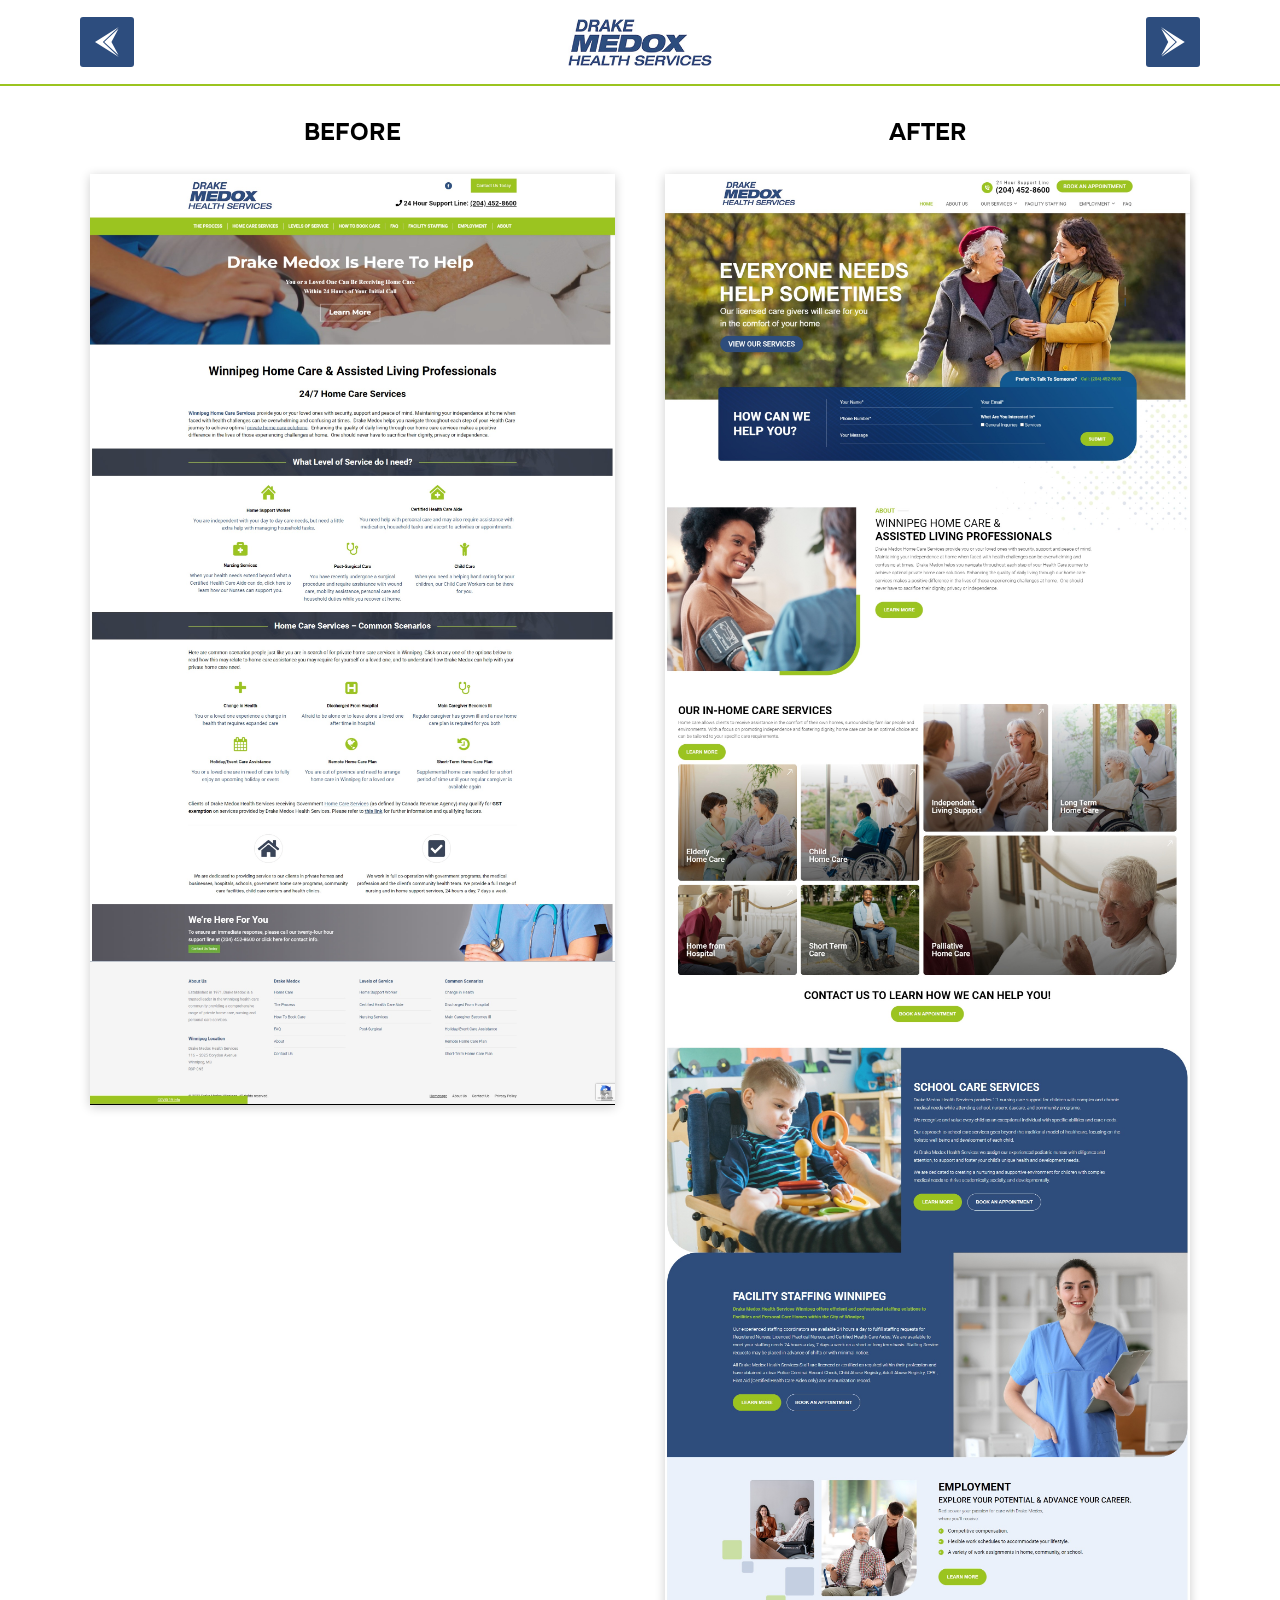
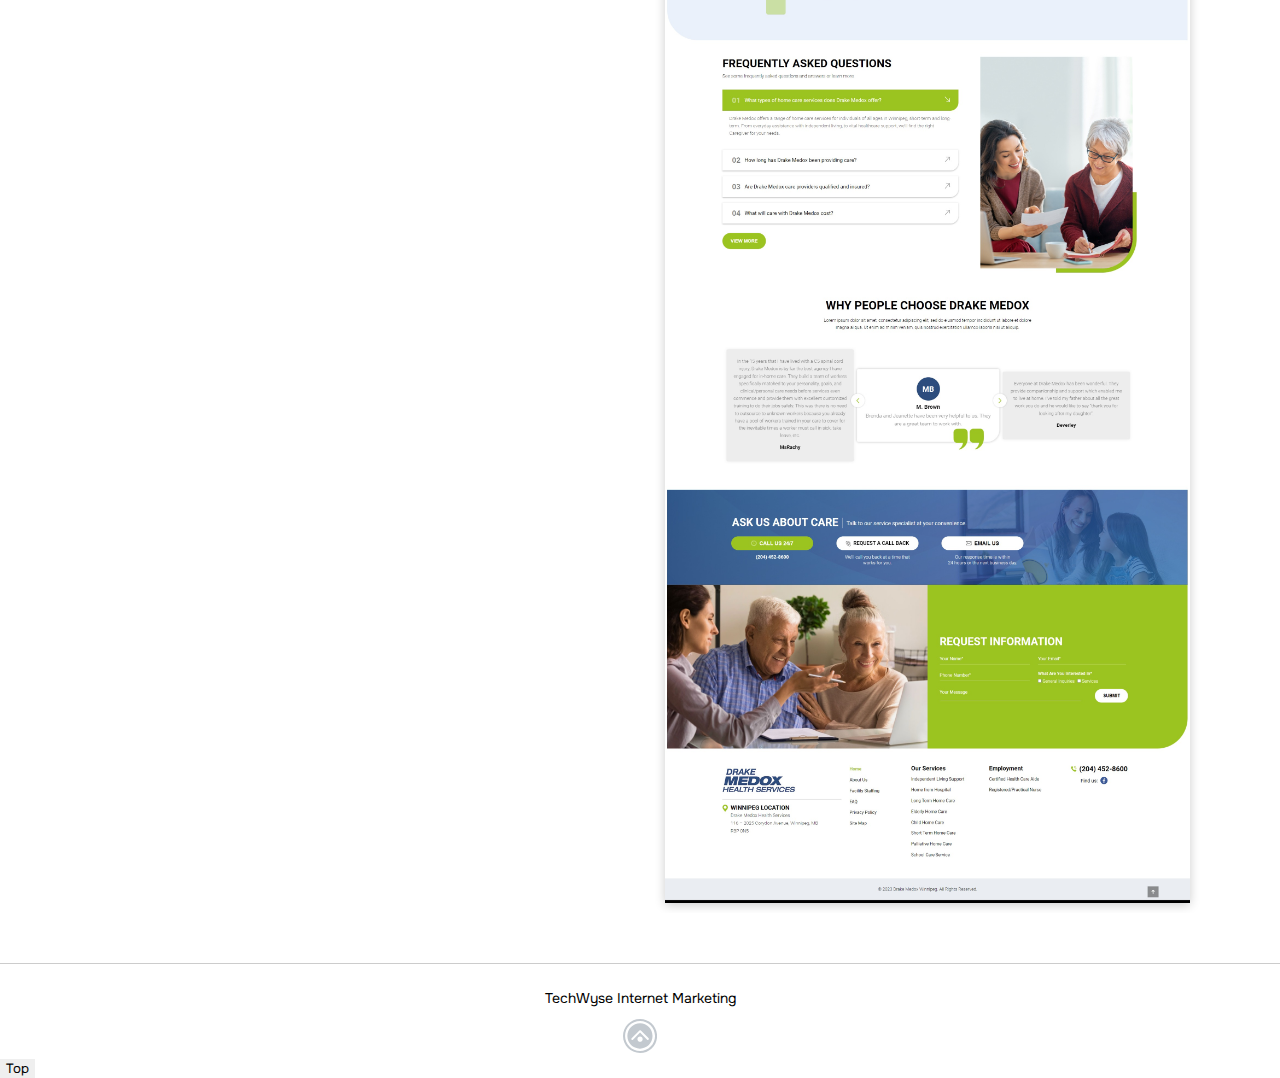
==== commit fc7d5838: "GSM Glass created and updated some styles" ====
--- a/drake-medox/index.html
+++ b/drake-medox/index.html
@@ -30,28 +30,28 @@
   <section class="screen_slides">
     <div>
       <div class="tw-row main_screen center">
-        <div class="tw-col-md-6">
+        <div class="tw-col-6">
           <header class="sec_title">Before</header>
-          <figure class="compare_img hCenter"><a href="assets/images/home-live.jpg" data-lightbox="slide-1"><img src="assets/images/home-live.jpg" alt="" /></a></figure>
+          <figure class="compare_img hCenter"><a href="assets/images/home-live.jpg" data-lightbox="slide-1" title="Home"><img src="assets/images/home-live.jpg" alt="Home" /></a></figure>
         </div>
-        <div class="tw-col-md-6">
+        <div class="tw-col-6">
           <header class="sec_title">After</header>
-          <figure class="compare_img hCenter"><a href="assets/images/home-staging.jpg" data-lightbox="slide-1"><img src="assets/images/home-staging.jpg" alt="" /></a></figure>
+          <figure class="compare_img hCenter"><a href="assets/images/home-staging.jpg" data-lightbox="slide-1" title="Home"><img src="assets/images/home-staging.jpg" alt="Home" /></a></figure>
         </div>
       </div>
     </div>
 
     <div>
       <div class="tw-row main_screen center">
-        <div class="tw-col-md-6">
+        <div class="tw-col-6">
           <header class="sec_title">Before</header>
-          <figure class="compare_img hCenter"><a href="assets/images/about-live.jpg" data-lightbox="slide-2"><img
-                src="assets/images/about-live.jpg" alt="" /></a></figure>
+          <figure class="compare_img hCenter"><a href="assets/images/about-live.jpg" data-lightbox="slide-2" title="About"><img
+                src="assets/images/about-live.jpg" alt="About" /></a></figure>
         </div>
-        <div class="tw-col-md-6">
+        <div class="tw-col-6">
           <header class="sec_title">After</header>
-          <figure class="compare_img hCenter"><a href="assets/images/about-staging.jpg" data-lightbox="slide-2"><img
-                src="assets/images/about-staging.jpg" alt="" /></a></figure>
+          <figure class="compare_img hCenter"><a href="assets/images/about-staging.jpg" data-lightbox="slide-2" title="About"><img
+                src="assets/images/about-staging.jpg" alt="About" /></a></figure>
         </div>
       </div>
     </div>
--- a/drake-medox/style.min.css
+++ b/drake-medox/style.min.css
@@ -1 +1 @@
-@import"https://fonts.googleapis.com/css2?family=Onest:wght@300;400;500;600;700&display=swap";:root{--font-roboto: "Onest", sans-serif;--font-roboto-condensed: "Onest", sans-serif;--global--font-primary: var( --font-roboto, -apple-system, BlinkMacSystemFont, "Segoe UI", Roboto, Oxygen-Sans, Ubuntu, Cantarell, "Helvetica Neue", sans-serif );--global--font-secondary: var( --font-roboto-condensed, -apple-system, BlinkMacSystemFont, "Segoe UI", Roboto, Oxygen-Sans, Ubuntu, Cantarell, "Helvetica Neue", sans-serif );--global--color-black: #000;--global--color-white: #fff;--global--color-red: #ff0100;--global--color-grey: #a8a8a8;--global--color-base-text: #404040;--global--color-primary: #9bc420;--global--color-secondary: #2d4d7e;--global--color-heading: var(--global--color-black);--global--shadow-black-20: 0px 1px 10px rgba(0, 0, 0, 0.2);--global--shadow-black-10: 0px 1px 10px rgba(0, 0, 0, 0.1);--global--opacity-black-20: rgba(0, 0, 0, 0.2);--global--opacity-black-50: rgba(0, 0, 0, 0.5);--global--opacity-black-80: rgba(0, 0, 0, 0.8);--global--opacity-white-30: rgba(255, 255, 255, 0.3);--global--opacity-white-50: rgba(255, 255, 255, 0.5);--tw-wrap-sm: 520px;--tw-wrap-md: 715px;--tw-wrap-lg: 940px;--tw-wrap-xl: 1140px;--tw-wrap-xxl: 1500px;--tw-wrap-xxxl: 1850px;--tw-gutter-x: 30px;--tw-gutter-sm: 20px}.tw-modal-wrapper{background-color:rgba(0,0,0,.8);height:100vh;left:0;opacity:0;overflow:hidden;overflow-y:auto;padding:15px;top:0;transform:scale(0, 0);-ms-transform:scale(0, 0);-o-transform:scale(0, 0);-webkit-transform:scale(0, 0);transition:all ease .3s;-o-transition:all ease .3s;-webkit-transition:all ease .3s;width:100vw;z-index:9999}.tw-modal-wrapper .modal-close-wrapper{background-color:rgba(0,0,0,0);height:100%;left:0;position:absolute;top:0;width:100%;z-index:1}.tw-modal-wrapper .tw-modal-container{background-color:var(--global--color-white);border-radius:6px;-webkit-border-radius:6px;box-shadow:0 2px 20px rgba(0,0,0,.2);-webkit-box-shadow:0 2px 20px rgba(0,0,0,.2);padding:25px;position:relative;z-index:3}.tw-modal-wrapper .tw-modal-close-button{background-color:#000;border-top-right-radius:6px;color:var(--global--color-white);display:flex;flex-wrap:wrap;align-items:center;justify-content:center;font-size:18px !important;font-size:1.125rem !important;font-weight:300;height:20px;position:absolute;right:0;top:0;width:20px}.tw-modal-wrapper .tw-modal-close-button:hover{background-color:var(--global--color-black)}.tw-modal-wrapper .tw-modal-header{color:var(--global--color-secondary);font-size:20px !important;font-size:1.25rem !important;font-weight:600;line-height:1.2;text-transform:uppercase}.tw-modal-wrapper .tw-modal-body{margin-top:15px;padding-top:10px}.tw-modal-wrapper.modal-xxl .tw-modal-container{max-width:1400px;padding:10px}.tw-modal-wrapper.modal-xxl .tw-modal-body{margin-top:0;padding-top:0}.tw-modal-wrapper.modal-lg .tw-modal-container{max-width:900px}.tw-modal-wrapper.modal-md .tw-modal-container{max-width:600px}.tw-modal-wrapper.showed{opacity:1;transform:scale(1, 1);-ms-transform:scale(1, 1);-o-transform:scale(1, 1);-webkit-transform:scale(1, 1)}@media(min-width: 768px){.tw-modal-wrapper .tw-modal-container{padding:40px}.tw-modal-wrapper .tw-modal-close-button{height:36px;width:36px}.tw-modal-wrapper .tw-modal-header{font-size:26px !important;font-size:1.625rem !important}.tw-modal-wrapper .tw-modal-body{margin-top:12px;padding-top:15px}}@media(min-width: 1200px){.tw-modal-wrapper .tw-modal-header{font-size:30px !important;font-size:1.875rem !important}}@media(min-width: 1600px){.tw-modal-wrapper .tw-modal-header{font-size:32px !important;font-size:2rem !important}}.tw-modal-wrapper{height:100vh;left:0;position:fixed;top:0;width:100vw;z-index:9999}.tw-modal-wrapper.showed{display:flex}.resp-tabs-list li{display:inline-block;margin:0;list-style:none;cursor:pointer}.resp-tabs-container{padding:0px;clear:left}h2.resp-accordion{cursor:pointer;display:none}.resp-tab-content{display:none}.resp-tab-active{margin-bottom:-1px !important}.resp-content-active,.resp-accordion-active{display:block}.resp-vtabs ul.resp-tabs-list{float:left;width:30%}.resp-vtabs .resp-tabs-list li{display:block;margin:0;cursor:pointer;float:none}.resp-vtabs .resp-tabs-container{padding:0px;background-color:#fff;float:left;width:68%;min-height:250px;border-radius:4px;clear:none}.resp-vtabs .resp-tab-content{border:none}.resp-vtabs li.resp-tab-active{position:relative;z-index:1;margin-right:-1px !important}.resp-arrow{display:flex;flex-wrap:wrap;align-items:center;justify-content:center;cursor:pointer;height:30px;line-height:1;position:absolute;right:10px;transform-origin:center center;transform:rotate(-225deg);-ms-transform:rotate(-225deg);-o-transform:rotate(-225deg);-webkit-transform:rotate(-225deg);top:6px;width:30px}.resp-arrow:before{border-right:1px solid var(--global--color-black);border-top:1px solid var(--global--color-black);content:"";height:10px;width:10px}h2.resp-tab-active span.resp-arrow{transform:rotate(-45deg);-ms-transform:rotate(-45deg);-o-transform:rotate(-45deg);-webkit-transform:rotate(-45deg);top:12px}h2.resp-tab-active{background:var(--global--color-primary)}.resp-easy-accordion h2.resp-accordion{display:block}.resp-jfit{width:100%;margin:0px}.resp-tab-content-active{display:block}@media(max-width: 991px){ul.resp-tabs-list{display:none}h2.resp-accordion{display:block;margin-top:10px;position:relative}.resp-vtabs .resp-tabs-container{border:none;float:none;width:100%;min-height:initial;clear:none}.resp-accordion-closed{display:none !important}}.slick-slider{position:relative;display:block;box-sizing:border-box;-webkit-user-select:none;-moz-user-select:none;user-select:none;-webkit-touch-callout:none;-khtml-user-select:none;touch-action:pan-y;-webkit-tap-highlight-color:rgba(0,0,0,0)}.slick-list{position:relative;display:block;overflow:hidden;margin:0;padding:0}.slick-list:focus{outline:none}.slick-list.dragging{cursor:pointer;cursor:hand}.slick-slider .slick-track,.slick-slider .slick-list{transform:translate3d(0, 0, 0)}.slick-track{position:relative;top:0;left:0;display:block;margin-left:auto;margin-right:auto}.slick-track:before,.slick-track:after{display:table;content:""}.slick-track:after{clear:both}.slick-loading .slick-track{visibility:hidden}.slick-slide{display:none;float:left;height:100%;min-height:1px}[dir=rtl] .slick-slide{float:right}.slick-slide img{display:block}.slick-slide.slick-loading img{display:none}.slick-slide.dragging img{pointer-events:none}.slick-initialized .slick-slide{display:block}.slick-loading .slick-slide{visibility:hidden}.slick-vertical .slick-slide{display:block;height:auto;border:1px solid rgba(0,0,0,0)}.slick-arrow.slick-hidden{display:none}html.pum-open.pum-open-overlay.pum-open-scrollable .pum-overlay.pum-active{overflow-y:auto !important}html.pum-open.pum-open-overlay.pum-open-scrollable body>[aria-hidden]{padding:0 !important}*,*::before,*::after{box-sizing:border-box}a:not([class]){-webkit-text-decoration-skip:ink;text-decoration-skip-ink:auto}input,button,textarea,select{font-family:inherit}html,body,div,span,applet,object,iframe,h1,h2,h3,h4,h5,h6,p,blockquote,pre,a,abbr,acronym,address,big,cite,code,del,dfn,em,img,ins,kbd,q,s,samp,small,strike,strong,sub,sup,tt,var,b,u,i,center,dl,dt,dd,ol,ul,li,fieldset,form,label,legend,table,caption,tbody,tfoot,thead,tr,th,td,article,aside,canvas,details,embed,figure,figcaption,footer,header,hgroup,menu,nav,output,ruby,section,summary,time,mark,audio,video{margin:0;padding:0;border:0;vertical-align:baseline}article,aside,details,figcaption,figure,footer,header,hgroup,menu,nav,section{display:block}blockquote,q{quotes:none}blockquote:before,blockquote:after,q:before,q:after{content:"";content:none}audio,canvas,progress,video{display:inline-block;vertical-align:baseline}audio:not([controls]){display:none;height:0}[hidden],template{display:none}a{background-color:rgba(0,0,0,0);cursor:pointer;text-decoration:none}a:active,a:hover{outline:0}abbr[title]{border-bottom:1px dotted}b,strong{font-weight:bold}dfn{font-style:italic}mark{background:#ff0;color:#000}small{font-size:80%}sub,sup{font-size:75%;line-height:0;position:relative;vertical-align:baseline}sup{top:-0.5em}sub{bottom:-0.25em}img{border:0}svg:not(:root){overflow:hidden}hr{box-sizing:content-box;height:0}pre{overflow:auto}code,kbd,pre,samp{font-family:monospace,monospace;font-size:1em}button,input,optgroup,select,textarea{color:inherit;margin:0}button{overflow:visible}button,input[type=button],input[type=reset],input[type=submit]{-webkit-appearance:button;cursor:pointer}button[disabled],html input[disabled]{cursor:default}button::-moz-focus-inner,input::-moz-focus-inner{border:0;padding:0}input{line-height:normal}input[type=checkbox],input[type=radio]{box-sizing:border-box;padding:0}input[type=number]::-webkit-inner-spin-button,input[type=number]::-webkit-outer-spin-button{height:auto}input[type=search]{-webkit-appearance:textfield;box-sizing:content-box}input[type=search]::-webkit-search-cancel-button,input[type=search]::-webkit-search-decoration{-webkit-appearance:none}::-ms-expand{display:none}fieldset{border:1px solid silver;margin:0 2px;padding:.35em .625em .75em}legend{border:0;padding:0}textarea{overflow:auto}optgroup{font-weight:bold}table{border-collapse:collapse;border-spacing:0}td,th{padding:0}@media print{*,*:before,*:after{background:rgba(0,0,0,0) !important;color:#000 !important;box-shadow:none !important;text-shadow:none !important}a,a:visited{text-decoration:underline}a[href]:after{content:" (" attr(href) ")"}abbr[title]:after{content:" (" attr(title) ")"}a[href^="#"]:after,a[href^="javascript:"]:after{content:""}pre,blockquote{border:1px solid #999;page-break-inside:avoid}thead{display:table-header-group}tr,img{page-break-inside:avoid}img{max-width:100% !important}p,h2,h3{orphans:3;widows:3}h2,h3{page-break-after:avoid}}html{font-family:var(--global--font-primary);font-size:16px !important;font-weight:400;overflow:auto !important;-webkit-text-size-adjust:100%;-moz-text-size-adjust:100%;text-size-adjust:100%}body{background-color:var(--global--color-white) !important;color:var(--global--color-black);font-family:var(--global--font-primary);font-size:16px !important;font-size:1rem !important;font-weight:400;line-height:1.4;margin-top:0 !important;padding-right:0 !important;scroll-behavior:smooth;text-align:left;text-rendering:optimizeSpeed}@media(min-width: 768px){body{font-size:15px !important;font-size:0.9375rem !important}}@media(min-width: 1200px){body{font-size:14px !important;font-size:0.875rem !important}}@media(min-width: 1600px){body{font-size:16px !important;font-size:1rem !important}}@media(min-width: 1850px){body{font-size:18px !important;font-size:1.125rem !important}}body p,body li,body .form-elements,body select,body textarea,body label{font-size:inherit}body ::-webkit-input-placeholder{font-size:inherit}body :-moz-placeholder{font-size:inherit}body ::-moz-placeholder{font-size:inherit}body :-ms-input-placeholder{font-size:inherit}li{color:inherit;font-family:inherit;font-size:inherit;font-weight:inherit;line-height:1.6}p{color:inherit;font-family:inherit;font-size:inherit;font-weight:inherit;line-height:1.6;margin:0;padding:0;text-align:inherit}p:not(:last-child){margin-bottom:10px}p a{color:inherit;display:inline;text-decoration:underline !important}p a:hover{color:var(--global--color-primary);text-decoration:none !important}p+h1,p+h2,p+h3,p+h4,p+h5,p+h6{margin:0;margin-top:20px}blockquote:not(:last-child){margin-bottom:10px}blockquote+h1,blockquote+h2,blockquote+h3,blockquote+h4,blockquote+h5,blockquote+h6{margin-top:20px}ul:not(:last-child),ol:not(:last-child){margin-bottom:10px}ul+h1,ul+h2,ul+h3,ul+h4,ul+h5,ul+h6,ol+h1,ol+h2,ol+h3,ol+h4,ol+h5,ol+h6{margin-top:20px}address{font-style:normal}.clearfix{*zoom:1}.clearfix:after,.clearfix:before{content:"";display:block}.clearfix:after{clear:both}svg{transition:all ease .4s;-o-transition:all ease .4s;-webkit-transition:all ease .4s}svg :focus{-webkit-appearance:none;appearance:none;-moz-appearance:none;outline:none}a,button,input[type=submit],input[type=reset],input[type=button]{-moz-appearance:none;appearance:none;-webkit-appearance:none;box-shadow:none;-webkit-box-shadow:none;outline:none;text-shadow:none;-webkit-text-shadow:none;transition:all ease .4s;-o-transition:all ease .4s;-webkit-transition:all ease .4s}a:focus,a:hover,button:focus,button:hover,input[type=submit]:focus,input[type=submit]:hover,input[type=reset]:focus,input[type=reset]:hover,input[type=button]:focus,input[type=button]:hover{-moz-appearance:none;appearance:none;-webkit-appearance:none;outline:none;text-decoration:none}button{border:0}a{border:none;color:inherit;display:inline-block}a[href^=tel]{color:inherit;cursor:default;text-decoration:none !important}a[href^=tel]:hover,a[href^=tel]:active,a[href^=tel]:focus{border:0;box-shadow:none;outline:none;text-decoration:none !important}b,strong{font-weight:800}img{height:auto !important;max-height:100%;max-width:100%;position:relative;width:auto !important;z-index:2}img.alignright{display:inline;float:right;margin:12px 0 12px 20px}img.alignleft{display:inline;float:left;margin:12px 20px 12px 0}img.aligncenter{clear:both;display:block;margin:10px auto}img.alignnone{display:inline;margin:10px}@media(max-width: 1199px){img.alignleft,img.alignright,img.aligncenter,img.alignnone{clear:both;display:block !important;float:none !important;margin:10px auto !important;padding:10px}}article,aside,div,main,nav,section,figure,summary,picture{*zoom:1}article:after,article:before,aside:after,aside:before,div:after,div:before,main:after,main:before,nav:after,nav:before,section:after,section:before,figure:after,figure:before,summary:after,summary:before,picture:after,picture:before{content:"";display:block}article:after,aside:after,div:after,main:after,nav:after,section:after,figure:after,summary:after,picture:after{clear:both}.tw-logo{display:inline-block;margin-top:10px}.tw-logo svg{fill:#c3c9cf;height:34px;width:34px}.tw-logo:hover svg{fill:var(--global--color-primary)}.tw-row{display:flex;flex-wrap:wrap;margin-left:calc(-0.5*var(--tw-gutter-sm));margin-right:calc(-0.5*var(--tw-gutter-sm))}.tw-row>*{flex-shrink:0;margin-bottom:calc(var(--tw-gutter-sm)*.5);margin-top:calc(var(--tw-gutter-sm)*.5);max-width:100%;min-height:1px;padding-left:calc(var(--tw-gutter-sm)*.5);padding-right:calc(var(--tw-gutter-sm)*.5);position:relative;width:100%}.tw-row .auto-width{flex:0 0 auto;width:auto}.tw-row.no-gap{margin-left:0;margin-right:0}.tw-row.no-gap>*{padding-left:0;padding-right:0}.tw-row.no-v-gap>*{margin-bottom:0;margin-top:0}.owl-theme .owl-dots,.container,.container-fluid{box-sizing:border-box !important;-webkit-box-sizing:border-box !important;margin-right:auto;margin-left:auto;position:relative;width:100%}.half-container,.container-55{box-sizing:border-box !important;-webkit-box-sizing:border-box !important;padding-right:calc(var(--tw-gutter-sm)*.5) !important;padding-left:calc(var(--tw-gutter-sm)*.5) !important;position:relative;width:100%}@media(min-width: 576px){.half-container,.container-55{max-width:var(--tw-wrap-sm) !important}}@media(min-width: 768px){.half-container,.container-55{max-width:var(--tw-wrap-md) !important}}@media(min-width: 992px){.half-container,.container-55{max-width:var(--tw-wrap-lg) !important}}@media(max-width: 1199px){.half-container,.container-55{margin-left:auto;margin-right:auto}}@media(min-width: 1200px){.half-container{max-width:calc(var(--tw-wrap-xl)*50/100) !important}}@media(min-width: 1600px){.half-container{max-width:calc(var(--tw-wrap-xxl)*50/100) !important}}@media(min-width: 1200px){.container-55{max-width:calc(var(--tw-wrap-xl)*55/100 + 10px) !important}}@media(min-width: 1600px){.container-55{max-width:calc(var(--tw-wrap-xxl)*55/100 + 5px) !important}}@media(min-width: 1850px){.container-55{max-width:calc(var(--tw-wrap-xxl)*55/100 + 20px) !important}}.owl-theme .owl-dots,.container{padding-right:calc(var(--tw-gutter-sm)*.5) !important;padding-left:calc(var(--tw-gutter-sm)*.5) !important}@media(min-width: 576px){.owl-theme .owl-dots,.container{max-width:var(--tw-wrap-sm) !important}}@media(min-width: 768px){.owl-theme .owl-dots,.container{max-width:var(--tw-wrap-md) !important}}@media(min-width: 992px){.owl-theme .owl-dots,.container{max-width:var(--tw-wrap-lg) !important}}@media(min-width: 1200px){.owl-theme .owl-dots,.container{max-width:var(--tw-wrap-xl) !important}}@media(min-width: 1600px){.owl-theme .owl-dots,.container{max-width:var(--tw-wrap-xxl) !important}}.container-fluid{padding-left:calc(var(--tw-gutter-sm)*.5) !important;padding-right:calc(var(--tw-gutter-sm)*.5) !important}@media(min-width: 576px){.container-fluid{max-width:var(--tw-wrap-sm) !important}}@media(min-width: 768px){.container-fluid{max-width:var(--tw-wrap-md) !important}}@media(min-width: 992px){.container-fluid{max-width:var(--tw-wrap-lg) !important}}@media(min-width: 1200px){.container-fluid{max-width:1840px !important;padding-left:50px !important;padding-right:50px !important}}@media(min-width: 1600px){.container-fluid{padding-left:20px !important;padding-right:20px !important}}.curP{cursor:pointer}.dFlex{display:flex;flex-wrap:wrap}.m-l-auto{margin-left:auto}.m-t-auto{margin-top:auto}.vhCenter{display:flex;flex-wrap:wrap;align-items:center;justify-content:center}.vCenter{display:flex;flex-wrap:wrap;align-items:center}.hCenter{display:flex;flex-wrap:wrap;justify-content:center}.vBottom{display:flex;flex-wrap:wrap;align-items:flex-end}.hRight{display:flex;flex-wrap:wrap;justify-content:flex-end}.vCenHRight{display:flex;flex-wrap:wrap;align-items:center;justify-content:flex-end}.vhEnd{display:flex;flex-wrap:wrap;align-items:flex-end;justify-content:flex-end}.vBtmHcntr{align-items:flex-end;display:flex;flex-wrap:wrap;justify-content:center}.jc-center{justify-content:center}.no-wrap{flex-wrap:nowrap}.align-center{justify-content:center}.grecaptcha-badge{display:none !important}.center{justify-content:center;text-align:center}.center .btn{float:none;margin-left:auto;margin-right:auto}.cmn-space{padding-bottom:20px;padding-top:20px}@media(min-width: 768px){.cmn-space{padding-bottom:30px;padding-top:30px}}@media(min-width: 1200px){.cmn-space{padding-bottom:45px;padding-top:45px}}@media(min-width: 1600px){.cmn-space{padding-bottom:50px;padding-top:50px}}.bottom-space{padding-bottom:20px}@media(min-width: 768px){.bottom-space{padding-bottom:30px}}@media(min-width: 1200px){.bottom-space{padding-bottom:45px}}@media(min-width: 1600px){.bottom-space{padding-bottom:50px}}.top-space{padding-top:20px}@media(min-width: 768px){.top-space{padding-top:30px}}@media(min-width: 1200px){.top-space{padding-top:45px}}@media(min-width: 1600px){.top-space{padding-top:50px}}.clear{clear:both;display:block}.no-transform{text-transform:none !important}.m-b-0{margin-bottom:0 !important}.m-b-10{margin-bottom:10px !important}.m-b-30{margin-bottom:10px !important}@media(min-width: 768px){.m-b-30{margin-bottom:20px !important}}@media(min-width: 1600px){.m-b-30{margin-bottom:30px !important}}.m-t-0{margin-top:0 !important}.p-b-0{padding-bottom:0 !important}.p-b-10{padding-bottom:10px !important}.p-b-20{padding-bottom:20px !important}.p-t-0{padding-top:0 !important}.p-t-10{padding-top:10px !important}.p-l-0{padding-left:0 !important}.no-border{border:0 !important}#content_wrapper{overflow:hidden;padding-top:100px;position:relative;z-index:3}.fit-height{height:100% !important}li{list-style:none}.project_header{background-color:var(--global--color-white);border-bottom:2px double var(--global--color-primary);left:0;padding-bottom:12px;padding-top:12px;position:fixed;top:0;width:100%;z-index:11}.project_header .logo{line-height:0;max-height:60px}.project_header .logo img{max-height:60px}.project_header .logo svg{height:60px}.project_header .slick-arrow.prev{margin-right:auto}.project_header .slick-arrow.next{margin-left:auto}.menu ul{display:flex;flex-wrap:wrap;align-items:center;justify-content:flex-end;margin-left:-10px;margin-right:-10px}.menu ul li{padding-left:10px;padding-right:10px}.menu a{display:flex;flex-wrap:wrap;align-items:center;color:var(--global--color-secondary);font-size:16px !important;font-size:1rem !important;font-weight:600;height:40px;text-transform:uppercase}.menu a:hover{color:var(--global--color-primary)}.main_screen{position:relative}.main_screen .compare_img{box-shadow:0 2px 10px rgba(0,0,0,.2);-webkit-box-shadow:0 2px 10px rgba(0,0,0,.2)}.main_screen .sec_title{align-items:center;background-color:var(--global--color-primary);color:var(--global--color-white);display:inline-flex;font-size:20px !important;font-size:1.25rem !important;font-weight:300;height:60px;line-height:1;justify-content:center;margin:10px auto 30px;padding-left:20px;padding-right:20px}.main_screen .nav{left:50%;position:absolute;top:15px;transform:translateX(-50%);-ms-transform:translateX(-50%);-o-transform:translateX(-50%);-webkit-transform:translateX(-50%);z-index:3}.main_screen .compare_button{align-items:center;background-color:var(--global--color-secondary);border-radius:4px;-webkit-border-radius:4px;color:var(--global--color-white);font-size:18px !important;font-size:1.125rem !important;font-weight:400;height:46px;padding-left:30px;padding-right:30px;text-transform:uppercase;width:auto}.main_screen .compare_button:hover{background-color:var(--global--color-primary)}.tw-modal-body .image_wrapper{position:relative}.tw-modal-body .image_wrapper [class*=pointer-]{position:absolute;z-index:3}.tw-modal-body .image_wrapper [class*=pointer-] button{background-color:var(--global--color-red);border-radius:50%;-webkit-border-radius:50%;height:20px;width:20px;animation:zooms 1s infinite}.tw-modal-body .image_wrapper [class*=pointer-] .description{background-color:var(--global--color-white);border-radius:8px;-webkit-border-radius:8px;box-shadow:0 1px 10px rgba(0,0,0,.1);-webkit-box-shadow:0 1px 10px rgba(0,0,0,.1);color:var(--global--color-secondary);display:none;font-size:16px !important;font-size:1rem !important;font-weight:500;left:50%;line-height:1.5;max-width:500px;padding:15px;position:absolute;top:30px;transform:translateX(-50%);-ms-transform:translateX(-50%);-o-transform:translateX(-50%);-webkit-transform:translateX(-50%);width:500px}.tw-modal-body .image_wrapper [class*=pointer-]:hover .description{display:block}.tw-modal-body .image_wrapper .pointer-1{top:10px;left:60%}@keyframes zooms{0%{transform:scale(1, 1);-ms-transform:scale(1, 1);-o-transform:scale(1, 1);-webkit-transform:scale(1, 1);opacity:.8}50%{transform:scale(1.2, 1.2);-ms-transform:scale(1.2, 1.2);-o-transform:scale(1.2, 1.2);-webkit-transform:scale(1.2, 1.2);opacity:1}100%{transform:scale(1, 1);-ms-transform:scale(1, 1);-o-transform:scale(1, 1);-webkit-transform:scale(1, 1);opacity:.8}}.slick-arrow{display:flex;flex-wrap:wrap;align-items:center;justify-content:center;background-color:var(--global--color-secondary);border-radius:3px;-webkit-border-radius:3px;height:50px;padding-left:15px;padding-right:15px}.slick-arrow svg{fill:var(--global--color-white);height:30px}.slick-arrow:hover{background-color:var(--global--color-black)}.screen_slides .slick-slide{padding-left:10px !important;padding-right:10px !important}.lb-container .lb-image{max-width:1600px !important}.project_footer{border-top:1px solid var(--global--opacity-black-20);margin-top:50px;padding-top:25px}.project_footer .container{flex-flow:column wrap}@media(min-width: 768px){.ipad-clear{clear:both;display:block}.tw-col-md-4{flex:0 0 33.33333%;width:33.33333%}.tw-col-md-6{flex:0 0 50%;width:50%}}@media(min-width: 992px){.tw-col-lg-6{flex:0 0 50%;width:50%}}@media(min-width: 1200px){.desktop-clear{clear:both;display:block}.main_screen{margin-left:-25px;margin-right:-25px}.main_screen>*{padding-left:25px;padding-right:25px}}@media(min-width: 1600px){p:not(:last-child){margin-bottom:20px}p+h1,p+h2,p+h3,p+h4,p+h5,p+h6{margin:0;margin-top:30px}blockquote:not(:last-child){margin-bottom:20px}blockquote+h1,blockquote+h2,blockquote+h3,blockquote+h4,blockquote+h5,blockquote+h6{margin-top:30px}ul:not(:last-child),ol:not(:last-child){margin-bottom:20px}ul+h1,ul+h2,ul+h3,ul+h4,ul+h5,ul+h6,ol+h1,ol+h2,ol+h3,ol+h4,ol+h5,ol+h6{margin-top:30px}}@-moz-document url-prefix(){.form-elements{padding-bottom:0 !important;padding-top:0 !important}}/*# sourceMappingURL=style.min.css.map */+@import"https://fonts.googleapis.com/css2?family=Onest:wght@300;400;500;600;700&display=swap";:root{--font-roboto: "Onest", sans-serif;--font-roboto-condensed: "Onest", sans-serif;--global--font-primary: var( --font-roboto, -apple-system, BlinkMacSystemFont, "Segoe UI", Roboto, Oxygen-Sans, Ubuntu, Cantarell, "Helvetica Neue", sans-serif );--global--font-secondary: var( --font-roboto-condensed, -apple-system, BlinkMacSystemFont, "Segoe UI", Roboto, Oxygen-Sans, Ubuntu, Cantarell, "Helvetica Neue", sans-serif );--global--color-black: #000;--global--color-white: #fff;--global--color-red: #ff0100;--global--color-grey: #a8a8a8;--global--color-base-text: #404040;--global--color-primary: #9bc420;--global--color-secondary: #2d4d7e;--global--color-heading: var(--global--color-black);--global--shadow-black-20: 0px 1px 10px rgba(0, 0, 0, 0.2);--global--shadow-black-10: 0px 1px 10px rgba(0, 0, 0, 0.1);--global--opacity-black-20: rgba(0, 0, 0, 0.2);--global--opacity-black-50: rgba(0, 0, 0, 0.5);--global--opacity-black-80: rgba(0, 0, 0, 0.8);--global--opacity-white-30: rgba(255, 255, 255, 0.3);--global--opacity-white-50: rgba(255, 255, 255, 0.5);--tw-wrap-sm: 520px;--tw-wrap-md: 715px;--tw-wrap-lg: 940px;--tw-wrap-xl: 1140px;--tw-wrap-xxl: 1500px;--tw-wrap-xxxl: 1850px;--tw-gutter-x: 30px;--tw-gutter-sm: 20px}.tw-modal-wrapper{background-color:rgba(0,0,0,.8);height:100vh;left:0;opacity:0;overflow:hidden;overflow-y:auto;padding:15px;top:0;transform:scale(0, 0);-ms-transform:scale(0, 0);-o-transform:scale(0, 0);-webkit-transform:scale(0, 0);transition:all ease .3s;-o-transition:all ease .3s;-webkit-transition:all ease .3s;width:100vw;z-index:9999}.tw-modal-wrapper .modal-close-wrapper{background-color:rgba(0,0,0,0);height:100%;left:0;position:absolute;top:0;width:100%;z-index:1}.tw-modal-wrapper .tw-modal-container{background-color:var(--global--color-white);border-radius:6px;-webkit-border-radius:6px;box-shadow:0 2px 20px rgba(0,0,0,.2);-webkit-box-shadow:0 2px 20px rgba(0,0,0,.2);padding:25px;position:relative;z-index:3}.tw-modal-wrapper .tw-modal-close-button{background-color:#000;border-top-right-radius:6px;color:var(--global--color-white);display:flex;flex-wrap:wrap;align-items:center;justify-content:center;font-size:18px !important;font-size:1.125rem !important;font-weight:300;height:20px;position:absolute;right:0;top:0;width:20px}.tw-modal-wrapper .tw-modal-close-button:hover{background-color:var(--global--color-black)}.tw-modal-wrapper .tw-modal-header{color:var(--global--color-secondary);font-size:20px !important;font-size:1.25rem !important;font-weight:600;line-height:1.2;text-transform:uppercase}.tw-modal-wrapper .tw-modal-body{margin-top:15px;padding-top:10px}.tw-modal-wrapper.modal-xxl .tw-modal-container{max-width:1400px;padding:10px}.tw-modal-wrapper.modal-xxl .tw-modal-body{margin-top:0;padding-top:0}.tw-modal-wrapper.modal-lg .tw-modal-container{max-width:900px}.tw-modal-wrapper.modal-md .tw-modal-container{max-width:600px}.tw-modal-wrapper.showed{opacity:1;transform:scale(1, 1);-ms-transform:scale(1, 1);-o-transform:scale(1, 1);-webkit-transform:scale(1, 1)}@media(min-width: 768px){.tw-modal-wrapper .tw-modal-container{padding:40px}.tw-modal-wrapper .tw-modal-close-button{height:36px;width:36px}.tw-modal-wrapper .tw-modal-header{font-size:26px !important;font-size:1.625rem !important}.tw-modal-wrapper .tw-modal-body{margin-top:12px;padding-top:15px}}@media(min-width: 1200px){.tw-modal-wrapper .tw-modal-header{font-size:30px !important;font-size:1.875rem !important}}@media(min-width: 1600px){.tw-modal-wrapper .tw-modal-header{font-size:32px !important;font-size:2rem !important}}.tw-modal-wrapper{height:100vh;left:0;position:fixed;top:0;width:100vw;z-index:9999}.tw-modal-wrapper.showed{display:flex}.resp-tabs-list li{display:inline-block;margin:0;list-style:none;cursor:pointer}.resp-tabs-container{padding:0px;clear:left}h2.resp-accordion{cursor:pointer;display:none}.resp-tab-content{display:none}.resp-tab-active{margin-bottom:-1px !important}.resp-content-active,.resp-accordion-active{display:block}.resp-vtabs ul.resp-tabs-list{float:left;width:30%}.resp-vtabs .resp-tabs-list li{display:block;margin:0;cursor:pointer;float:none}.resp-vtabs .resp-tabs-container{padding:0px;background-color:#fff;float:left;width:68%;min-height:250px;border-radius:4px;clear:none}.resp-vtabs .resp-tab-content{border:none}.resp-vtabs li.resp-tab-active{position:relative;z-index:1;margin-right:-1px !important}.resp-arrow{display:flex;flex-wrap:wrap;align-items:center;justify-content:center;cursor:pointer;height:30px;line-height:1;position:absolute;right:10px;transform-origin:center center;transform:rotate(-225deg);-ms-transform:rotate(-225deg);-o-transform:rotate(-225deg);-webkit-transform:rotate(-225deg);top:6px;width:30px}.resp-arrow:before{border-right:1px solid var(--global--color-black);border-top:1px solid var(--global--color-black);content:"";height:10px;width:10px}h2.resp-tab-active span.resp-arrow{transform:rotate(-45deg);-ms-transform:rotate(-45deg);-o-transform:rotate(-45deg);-webkit-transform:rotate(-45deg);top:12px}h2.resp-tab-active{background:var(--global--color-primary)}.resp-easy-accordion h2.resp-accordion{display:block}.resp-jfit{width:100%;margin:0px}.resp-tab-content-active{display:block}@media(max-width: 991px){ul.resp-tabs-list{display:none}h2.resp-accordion{display:block;margin-top:10px;position:relative}.resp-vtabs .resp-tabs-container{border:none;float:none;width:100%;min-height:initial;clear:none}.resp-accordion-closed{display:none !important}}.slick-slider{position:relative;display:block;box-sizing:border-box;-webkit-user-select:none;-moz-user-select:none;user-select:none;-webkit-touch-callout:none;-khtml-user-select:none;touch-action:pan-y;-webkit-tap-highlight-color:rgba(0,0,0,0)}.slick-list{position:relative;display:block;overflow:hidden;margin:0;padding:0}.slick-list:focus{outline:none}.slick-list.dragging{cursor:pointer;cursor:hand}.slick-slider .slick-track,.slick-slider .slick-list{transform:translate3d(0, 0, 0)}.slick-track{position:relative;top:0;left:0;display:block;margin-left:auto;margin-right:auto}.slick-track:before,.slick-track:after{display:table;content:""}.slick-track:after{clear:both}.slick-loading .slick-track{visibility:hidden}.slick-slide{display:none;float:left;height:100%;min-height:1px}[dir=rtl] .slick-slide{float:right}.slick-slide img{display:block}.slick-slide.slick-loading img{display:none}.slick-slide.dragging img{pointer-events:none}.slick-initialized .slick-slide{display:block}.slick-loading .slick-slide{visibility:hidden}.slick-vertical .slick-slide{display:block;height:auto;border:1px solid rgba(0,0,0,0)}.slick-arrow.slick-hidden{display:none}html.pum-open.pum-open-overlay.pum-open-scrollable .pum-overlay.pum-active{overflow-y:auto !important}html.pum-open.pum-open-overlay.pum-open-scrollable body>[aria-hidden]{padding:0 !important}*,*::before,*::after{box-sizing:border-box}a:not([class]){-webkit-text-decoration-skip:ink;text-decoration-skip-ink:auto}input,button,textarea,select{font-family:inherit}html,body,div,span,applet,object,iframe,h1,h2,h3,h4,h5,h6,p,blockquote,pre,a,abbr,acronym,address,big,cite,code,del,dfn,em,img,ins,kbd,q,s,samp,small,strike,strong,sub,sup,tt,var,b,u,i,center,dl,dt,dd,ol,ul,li,fieldset,form,label,legend,table,caption,tbody,tfoot,thead,tr,th,td,article,aside,canvas,details,embed,figure,figcaption,footer,header,hgroup,menu,nav,output,ruby,section,summary,time,mark,audio,video{margin:0;padding:0;border:0;vertical-align:baseline}article,aside,details,figcaption,figure,footer,header,hgroup,menu,nav,section{display:block}blockquote,q{quotes:none}blockquote:before,blockquote:after,q:before,q:after{content:"";content:none}audio,canvas,progress,video{display:inline-block;vertical-align:baseline}audio:not([controls]){display:none;height:0}[hidden],template{display:none}a{background-color:rgba(0,0,0,0);cursor:pointer;text-decoration:none}a:active,a:hover{outline:0}abbr[title]{border-bottom:1px dotted}b,strong{font-weight:bold}dfn{font-style:italic}mark{background:#ff0;color:#000}small{font-size:80%}sub,sup{font-size:75%;line-height:0;position:relative;vertical-align:baseline}sup{top:-0.5em}sub{bottom:-0.25em}img{border:0}svg:not(:root){overflow:hidden}hr{box-sizing:content-box;height:0}pre{overflow:auto}code,kbd,pre,samp{font-family:monospace,monospace;font-size:1em}button,input,optgroup,select,textarea{color:inherit;margin:0}button{overflow:visible}button,input[type=button],input[type=reset],input[type=submit]{-webkit-appearance:button;cursor:pointer}button[disabled],html input[disabled]{cursor:default}button::-moz-focus-inner,input::-moz-focus-inner{border:0;padding:0}input{line-height:normal}input[type=checkbox],input[type=radio]{box-sizing:border-box;padding:0}input[type=number]::-webkit-inner-spin-button,input[type=number]::-webkit-outer-spin-button{height:auto}input[type=search]{-webkit-appearance:textfield;box-sizing:content-box}input[type=search]::-webkit-search-cancel-button,input[type=search]::-webkit-search-decoration{-webkit-appearance:none}::-ms-expand{display:none}fieldset{border:1px solid silver;margin:0 2px;padding:.35em .625em .75em}legend{border:0;padding:0}textarea{overflow:auto}optgroup{font-weight:bold}table{border-collapse:collapse;border-spacing:0}td,th{padding:0}@media print{*,*:before,*:after{background:rgba(0,0,0,0) !important;color:#000 !important;box-shadow:none !important;text-shadow:none !important}a,a:visited{text-decoration:underline}a[href]:after{content:" (" attr(href) ")"}abbr[title]:after{content:" (" attr(title) ")"}a[href^="#"]:after,a[href^="javascript:"]:after{content:""}pre,blockquote{border:1px solid #999;page-break-inside:avoid}thead{display:table-header-group}tr,img{page-break-inside:avoid}img{max-width:100% !important}p,h2,h3{orphans:3;widows:3}h2,h3{page-break-after:avoid}}html{font-family:var(--global--font-primary);font-size:16px !important;font-weight:400;overflow:auto !important;-webkit-text-size-adjust:100%;-moz-text-size-adjust:100%;text-size-adjust:100%}body{background-color:var(--global--color-white) !important;color:var(--global--color-black);font-family:var(--global--font-primary);font-size:16px !important;font-size:1rem !important;font-weight:400;line-height:1.4;margin-top:0 !important;padding-right:0 !important;scroll-behavior:smooth;text-align:left;text-rendering:optimizeSpeed}@media(min-width: 768px){body{font-size:15px !important;font-size:0.9375rem !important}}@media(min-width: 1200px){body{font-size:14px !important;font-size:0.875rem !important}}@media(min-width: 1600px){body{font-size:16px !important;font-size:1rem !important}}@media(min-width: 1850px){body{font-size:18px !important;font-size:1.125rem !important}}body p,body li,body .form-elements,body select,body textarea,body label{font-size:inherit}body ::-webkit-input-placeholder{font-size:inherit}body :-moz-placeholder{font-size:inherit}body ::-moz-placeholder{font-size:inherit}body :-ms-input-placeholder{font-size:inherit}li{color:inherit;font-family:inherit;font-size:inherit;font-weight:inherit;line-height:1.6}p{color:inherit;font-family:inherit;font-size:inherit;font-weight:inherit;line-height:1.6;margin:0;padding:0;text-align:inherit}p:not(:last-child){margin-bottom:10px}p a{color:inherit;display:inline;text-decoration:underline !important}p a:hover{color:var(--global--color-primary);text-decoration:none !important}p+h1,p+h2,p+h3,p+h4,p+h5,p+h6{margin:0;margin-top:20px}blockquote:not(:last-child){margin-bottom:10px}blockquote+h1,blockquote+h2,blockquote+h3,blockquote+h4,blockquote+h5,blockquote+h6{margin-top:20px}ul:not(:last-child),ol:not(:last-child){margin-bottom:10px}ul+h1,ul+h2,ul+h3,ul+h4,ul+h5,ul+h6,ol+h1,ol+h2,ol+h3,ol+h4,ol+h5,ol+h6{margin-top:20px}address{font-style:normal}.clearfix{*zoom:1}.clearfix:after,.clearfix:before{content:"";display:block}.clearfix:after{clear:both}svg{transition:all ease .4s;-o-transition:all ease .4s;-webkit-transition:all ease .4s}svg :focus{-webkit-appearance:none;appearance:none;-moz-appearance:none;outline:none}a,button,input[type=submit],input[type=reset],input[type=button]{-moz-appearance:none;appearance:none;-webkit-appearance:none;box-shadow:none;-webkit-box-shadow:none;outline:none;text-shadow:none;-webkit-text-shadow:none;transition:all ease .4s;-o-transition:all ease .4s;-webkit-transition:all ease .4s}a:focus,a:hover,button:focus,button:hover,input[type=submit]:focus,input[type=submit]:hover,input[type=reset]:focus,input[type=reset]:hover,input[type=button]:focus,input[type=button]:hover{-moz-appearance:none;appearance:none;-webkit-appearance:none;outline:none;text-decoration:none}button{border:0}a{border:none;color:inherit;display:inline-block}a[href^=tel]{color:inherit;cursor:default;text-decoration:none !important}a[href^=tel]:hover,a[href^=tel]:active,a[href^=tel]:focus{border:0;box-shadow:none;outline:none;text-decoration:none !important}b,strong{font-weight:800}img{height:auto !important;max-height:100%;max-width:100%;position:relative;width:auto !important;z-index:2}img.alignright{display:inline;float:right;margin:12px 0 12px 20px}img.alignleft{display:inline;float:left;margin:12px 20px 12px 0}img.aligncenter{clear:both;display:block;margin:10px auto}img.alignnone{display:inline;margin:10px}@media(max-width: 1199px){img.alignleft,img.alignright,img.aligncenter,img.alignnone{clear:both;display:block !important;float:none !important;margin:10px auto !important;padding:10px}}article,aside,div,main,nav,section,figure,summary,picture{*zoom:1}article:after,article:before,aside:after,aside:before,div:after,div:before,main:after,main:before,nav:after,nav:before,section:after,section:before,figure:after,figure:before,summary:after,summary:before,picture:after,picture:before{content:"";display:block}article:after,aside:after,div:after,main:after,nav:after,section:after,figure:after,summary:after,picture:after{clear:both}.tw-logo{display:inline-block;margin-top:10px}.tw-logo svg{fill:#c3c9cf;height:34px;width:34px}.tw-logo:hover svg{fill:var(--global--color-primary)}.tw-row{display:flex;flex-wrap:wrap;margin-left:calc(-0.5*var(--tw-gutter-sm));margin-right:calc(-0.5*var(--tw-gutter-sm))}.tw-row>*{flex-shrink:0;margin-bottom:calc(var(--tw-gutter-sm)*.5);margin-top:calc(var(--tw-gutter-sm)*.5);max-width:100%;min-height:1px;padding-left:calc(var(--tw-gutter-sm)*.5);padding-right:calc(var(--tw-gutter-sm)*.5);position:relative;width:100%}.tw-row .auto-width{flex:0 0 auto;width:auto}.tw-row.no-gap{margin-left:0;margin-right:0}.tw-row.no-gap>*{padding-left:0;padding-right:0}.tw-row.no-v-gap>*{margin-bottom:0;margin-top:0}.owl-theme .owl-dots,.container,.container-fluid{box-sizing:border-box !important;-webkit-box-sizing:border-box !important;margin-right:auto;margin-left:auto;position:relative;width:100%}.half-container,.container-55{box-sizing:border-box !important;-webkit-box-sizing:border-box !important;padding-right:calc(var(--tw-gutter-sm)*.5) !important;padding-left:calc(var(--tw-gutter-sm)*.5) !important;position:relative;width:100%}@media(min-width: 576px){.half-container,.container-55{max-width:var(--tw-wrap-sm) !important}}@media(min-width: 768px){.half-container,.container-55{max-width:var(--tw-wrap-md) !important}}@media(min-width: 992px){.half-container,.container-55{max-width:var(--tw-wrap-lg) !important}}@media(max-width: 1199px){.half-container,.container-55{margin-left:auto;margin-right:auto}}@media(min-width: 1200px){.half-container{max-width:calc(var(--tw-wrap-xl)*50/100) !important}}@media(min-width: 1600px){.half-container{max-width:calc(var(--tw-wrap-xxl)*50/100) !important}}@media(min-width: 1200px){.container-55{max-width:calc(var(--tw-wrap-xl)*55/100 + 10px) !important}}@media(min-width: 1600px){.container-55{max-width:calc(var(--tw-wrap-xxl)*55/100 + 5px) !important}}@media(min-width: 1850px){.container-55{max-width:calc(var(--tw-wrap-xxl)*55/100 + 20px) !important}}.owl-theme .owl-dots,.container{padding-right:calc(var(--tw-gutter-sm)*.5) !important;padding-left:calc(var(--tw-gutter-sm)*.5) !important}@media(min-width: 576px){.owl-theme .owl-dots,.container{max-width:var(--tw-wrap-sm) !important}}@media(min-width: 768px){.owl-theme .owl-dots,.container{max-width:var(--tw-wrap-md) !important}}@media(min-width: 992px){.owl-theme .owl-dots,.container{max-width:var(--tw-wrap-lg) !important}}@media(min-width: 1200px){.owl-theme .owl-dots,.container{max-width:var(--tw-wrap-xl) !important}}@media(min-width: 1600px){.owl-theme .owl-dots,.container{max-width:var(--tw-wrap-xxl) !important}}.container-fluid{padding-left:calc(var(--tw-gutter-sm)*.5) !important;padding-right:calc(var(--tw-gutter-sm)*.5) !important}@media(min-width: 576px){.container-fluid{max-width:var(--tw-wrap-sm) !important}}@media(min-width: 768px){.container-fluid{max-width:var(--tw-wrap-md) !important}}@media(min-width: 992px){.container-fluid{max-width:var(--tw-wrap-lg) !important}}@media(min-width: 1200px){.container-fluid{max-width:1840px !important;padding-left:50px !important;padding-right:50px !important}}@media(min-width: 1600px){.container-fluid{padding-left:20px !important;padding-right:20px !important}}.tw-col-6{flex:0 0 50%;width:50%}.curP{cursor:pointer}.dFlex{display:flex;flex-wrap:wrap}.m-l-auto{margin-left:auto}.m-t-auto{margin-top:auto}.vhCenter{display:flex;flex-wrap:wrap;align-items:center;justify-content:center}.vCenter{display:flex;flex-wrap:wrap;align-items:center}.hCenter{display:flex;flex-wrap:wrap;justify-content:center}.vBottom{display:flex;flex-wrap:wrap;align-items:flex-end}.hRight{display:flex;flex-wrap:wrap;justify-content:flex-end}.vCenHRight{display:flex;flex-wrap:wrap;align-items:center;justify-content:flex-end}.vhEnd{display:flex;flex-wrap:wrap;align-items:flex-end;justify-content:flex-end}.vBtmHcntr{align-items:flex-end;display:flex;flex-wrap:wrap;justify-content:center}.jc-center{justify-content:center}.no-wrap{flex-wrap:nowrap}.align-center{justify-content:center}.grecaptcha-badge{display:none !important}.center{justify-content:center;text-align:center}.center .btn{float:none;margin-left:auto;margin-right:auto}.cmn-space{padding-bottom:20px;padding-top:20px}@media(min-width: 768px){.cmn-space{padding-bottom:30px;padding-top:30px}}@media(min-width: 1200px){.cmn-space{padding-bottom:45px;padding-top:45px}}@media(min-width: 1600px){.cmn-space{padding-bottom:50px;padding-top:50px}}.bottom-space{padding-bottom:20px}@media(min-width: 768px){.bottom-space{padding-bottom:30px}}@media(min-width: 1200px){.bottom-space{padding-bottom:45px}}@media(min-width: 1600px){.bottom-space{padding-bottom:50px}}.top-space{padding-top:20px}@media(min-width: 768px){.top-space{padding-top:30px}}@media(min-width: 1200px){.top-space{padding-top:45px}}@media(min-width: 1600px){.top-space{padding-top:50px}}.clear{clear:both;display:block}.no-transform{text-transform:none !important}.m-b-0{margin-bottom:0 !important}.m-b-10{margin-bottom:10px !important}.m-b-30{margin-bottom:10px !important}@media(min-width: 768px){.m-b-30{margin-bottom:20px !important}}@media(min-width: 1600px){.m-b-30{margin-bottom:30px !important}}.m-t-0{margin-top:0 !important}.p-b-0{padding-bottom:0 !important}.p-b-10{padding-bottom:10px !important}.p-b-20{padding-bottom:20px !important}.p-t-0{padding-top:0 !important}.p-t-10{padding-top:10px !important}.p-l-0{padding-left:0 !important}.no-border{border:0 !important}#content_wrapper{overflow:hidden;padding-top:100px;position:relative;z-index:3}.fit-height{height:100% !important}li{list-style:none}.project_header{background-color:var(--global--color-white);border-bottom:2px double var(--global--color-primary);left:0;padding-bottom:12px;padding-top:12px;position:fixed;top:0;width:100%;z-index:11}.project_header .logo{line-height:0;max-height:60px}.project_header .logo img{max-height:60px}.project_header .logo svg{height:60px}.project_header .slick-arrow.prev{margin-right:auto}.project_header .slick-arrow.next{margin-left:auto}.menu ul{display:flex;flex-wrap:wrap;align-items:center;justify-content:flex-end;margin-left:-10px;margin-right:-10px}.menu ul li{padding-left:10px;padding-right:10px}.menu a{display:flex;flex-wrap:wrap;align-items:center;color:var(--global--color-secondary);font-size:16px !important;font-size:1rem !important;font-weight:600;height:40px;text-transform:uppercase}.menu a:hover{color:var(--global--color-primary)}.main_screen{position:relative}.main_screen .compare_img{box-shadow:0 2px 10px rgba(0,0,0,.2);-webkit-box-shadow:0 2px 10px rgba(0,0,0,.2)}.main_screen .sec_title{align-items:center;background-color:rgba(0,0,0,0);color:var(--global--color-black);display:inline-flex;font-size:24px !important;font-size:1.5rem !important;font-weight:700;line-height:1;justify-content:center;margin:10px auto 30px;text-transform:uppercase}.main_screen .nav{left:50%;position:absolute;top:15px;transform:translateX(-50%);-ms-transform:translateX(-50%);-o-transform:translateX(-50%);-webkit-transform:translateX(-50%);z-index:3}.main_screen .compare_button{align-items:center;background-color:var(--global--color-secondary);border-radius:4px;-webkit-border-radius:4px;color:var(--global--color-white);font-size:18px !important;font-size:1.125rem !important;font-weight:400;height:46px;padding-left:30px;padding-right:30px;text-transform:uppercase;width:auto}.main_screen .compare_button:hover{background-color:var(--global--color-primary)}.tw-modal-body .image_wrapper{position:relative}.tw-modal-body .image_wrapper [class*=pointer-]{position:absolute;z-index:3}.tw-modal-body .image_wrapper [class*=pointer-] button{background-color:var(--global--color-red);border-radius:50%;-webkit-border-radius:50%;height:20px;width:20px;animation:zooms 1s infinite}.tw-modal-body .image_wrapper [class*=pointer-] .description{background-color:var(--global--color-white);border-radius:8px;-webkit-border-radius:8px;box-shadow:0 1px 10px rgba(0,0,0,.1);-webkit-box-shadow:0 1px 10px rgba(0,0,0,.1);color:var(--global--color-secondary);display:none;font-size:16px !important;font-size:1rem !important;font-weight:500;left:50%;line-height:1.5;max-width:500px;padding:15px;position:absolute;top:30px;transform:translateX(-50%);-ms-transform:translateX(-50%);-o-transform:translateX(-50%);-webkit-transform:translateX(-50%);width:500px}.tw-modal-body .image_wrapper [class*=pointer-]:hover .description{display:block}.tw-modal-body .image_wrapper .pointer-1{top:10px;left:60%}@keyframes zooms{0%{transform:scale(1, 1);-ms-transform:scale(1, 1);-o-transform:scale(1, 1);-webkit-transform:scale(1, 1);opacity:.8}50%{transform:scale(1.2, 1.2);-ms-transform:scale(1.2, 1.2);-o-transform:scale(1.2, 1.2);-webkit-transform:scale(1.2, 1.2);opacity:1}100%{transform:scale(1, 1);-ms-transform:scale(1, 1);-o-transform:scale(1, 1);-webkit-transform:scale(1, 1);opacity:.8}}.slick-arrow{display:flex;flex-wrap:wrap;align-items:center;justify-content:center;background-color:var(--global--color-secondary);border-radius:3px;-webkit-border-radius:3px;height:50px;padding-left:15px;padding-right:15px}.slick-arrow svg{fill:var(--global--color-white);height:30px}.slick-arrow:hover{background-color:var(--global--color-black)}.screen_slides .slick-slide{padding-left:10px !important;padding-right:10px !important}.lb-container .lb-image{max-width:300px !important}@media(min-width: 575px){.lb-container .lb-image{max-width:500px !important}}@media(min-width: 768px){.lb-container .lb-image{max-width:700px !important}}@media(min-width: 991px){.lb-container .lb-image{max-width:900px !important}}@media(min-width: 1200px){.lb-container .lb-image{max-width:1150px !important}}@media(min-width: 1650px){.lb-container .lb-image{max-width:1600px !important}}.project_footer{border-top:1px solid var(--global--opacity-black-20);margin-top:50px;padding-top:25px}.project_footer .container{flex-flow:column wrap}@media(min-width: 768px){.ipad-clear{clear:both;display:block}.tw-col-md-4{flex:0 0 33.33333%;width:33.33333%}.tw-col-md-6{flex:0 0 50%;width:50%}}@media(min-width: 992px){.tw-col-lg-6{flex:0 0 50%;width:50%}}@media(min-width: 1200px){.desktop-clear{clear:both;display:block}.main_screen{margin-left:-25px;margin-right:-25px}.main_screen>*{padding-left:25px;padding-right:25px}}@media(min-width: 1600px){p:not(:last-child){margin-bottom:20px}p+h1,p+h2,p+h3,p+h4,p+h5,p+h6{margin:0;margin-top:30px}blockquote:not(:last-child){margin-bottom:20px}blockquote+h1,blockquote+h2,blockquote+h3,blockquote+h4,blockquote+h5,blockquote+h6{margin-top:30px}ul:not(:last-child),ol:not(:last-child){margin-bottom:20px}ul+h1,ul+h2,ul+h3,ul+h4,ul+h5,ul+h6,ol+h1,ol+h2,ol+h3,ol+h4,ol+h5,ol+h6{margin-top:30px}}@-moz-document url-prefix(){.form-elements{padding-bottom:0 !important;padding-top:0 !important}}/*# sourceMappingURL=style.min.css.map */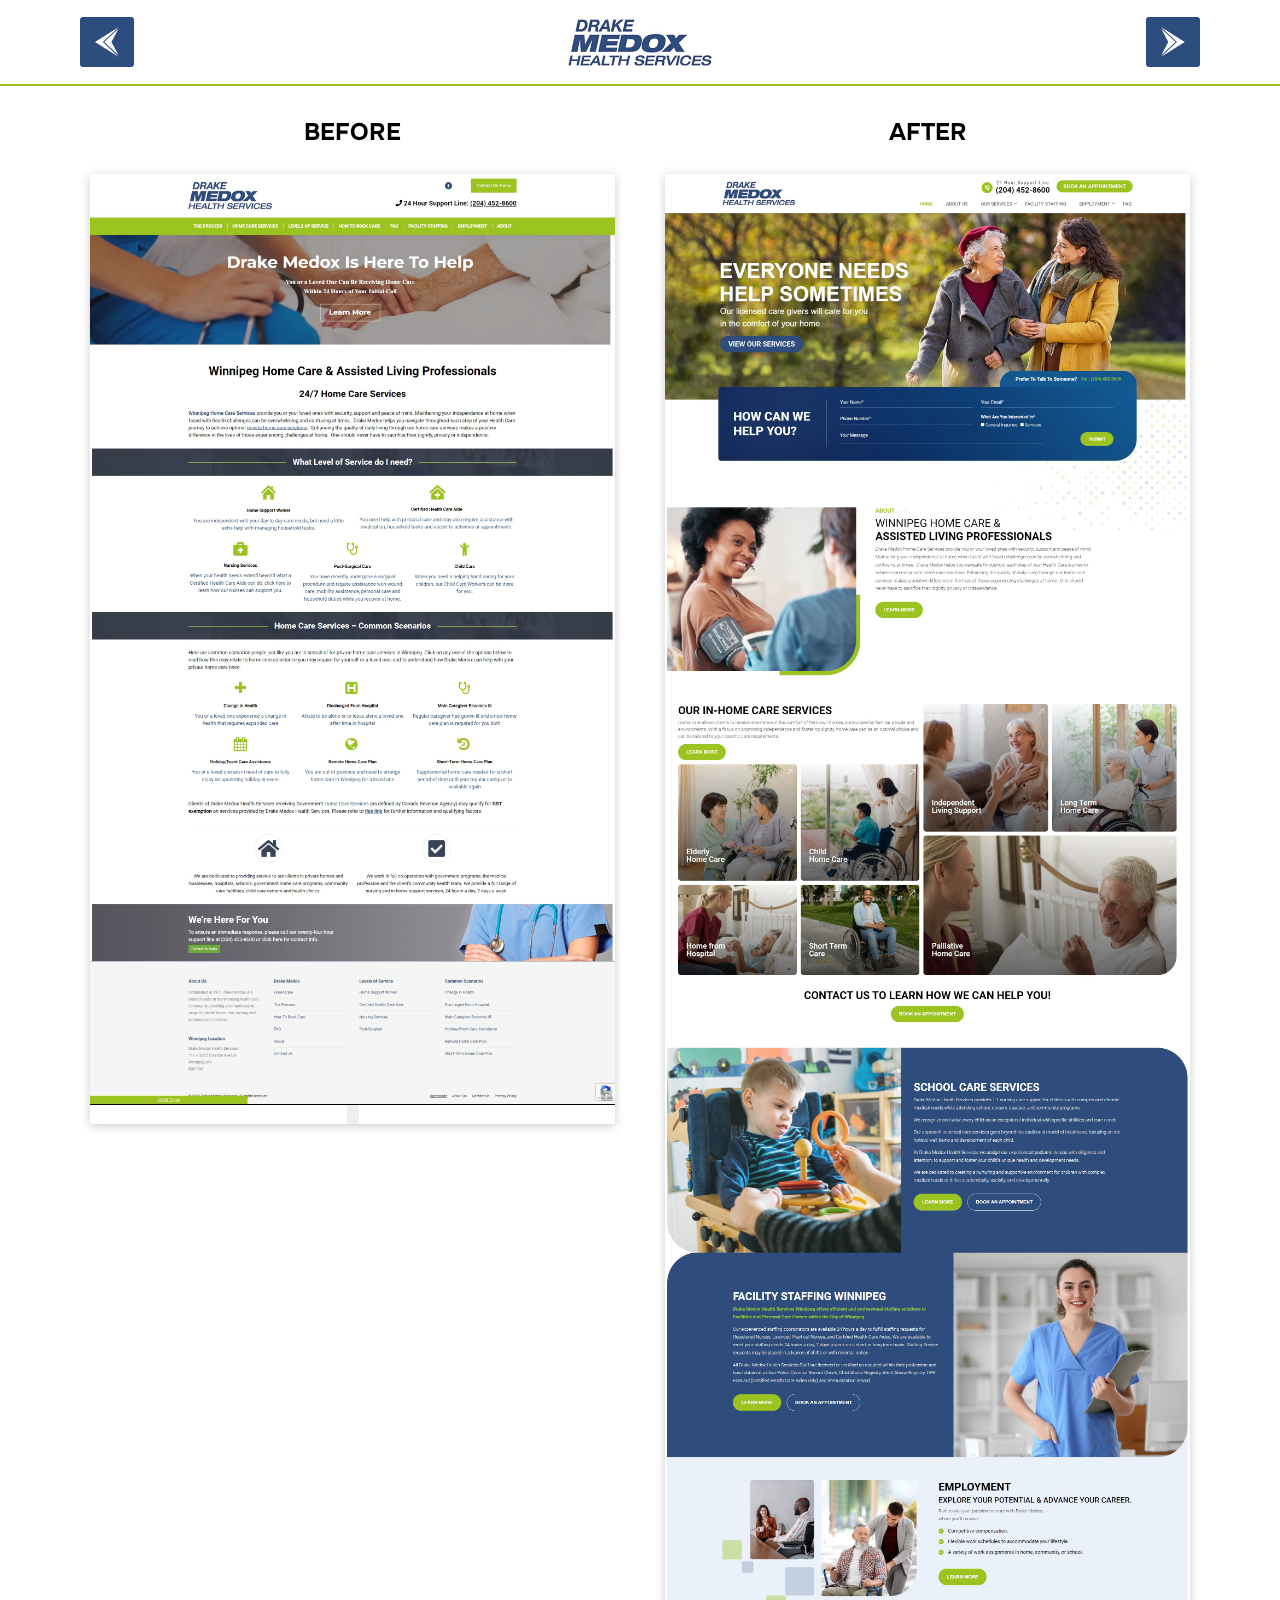
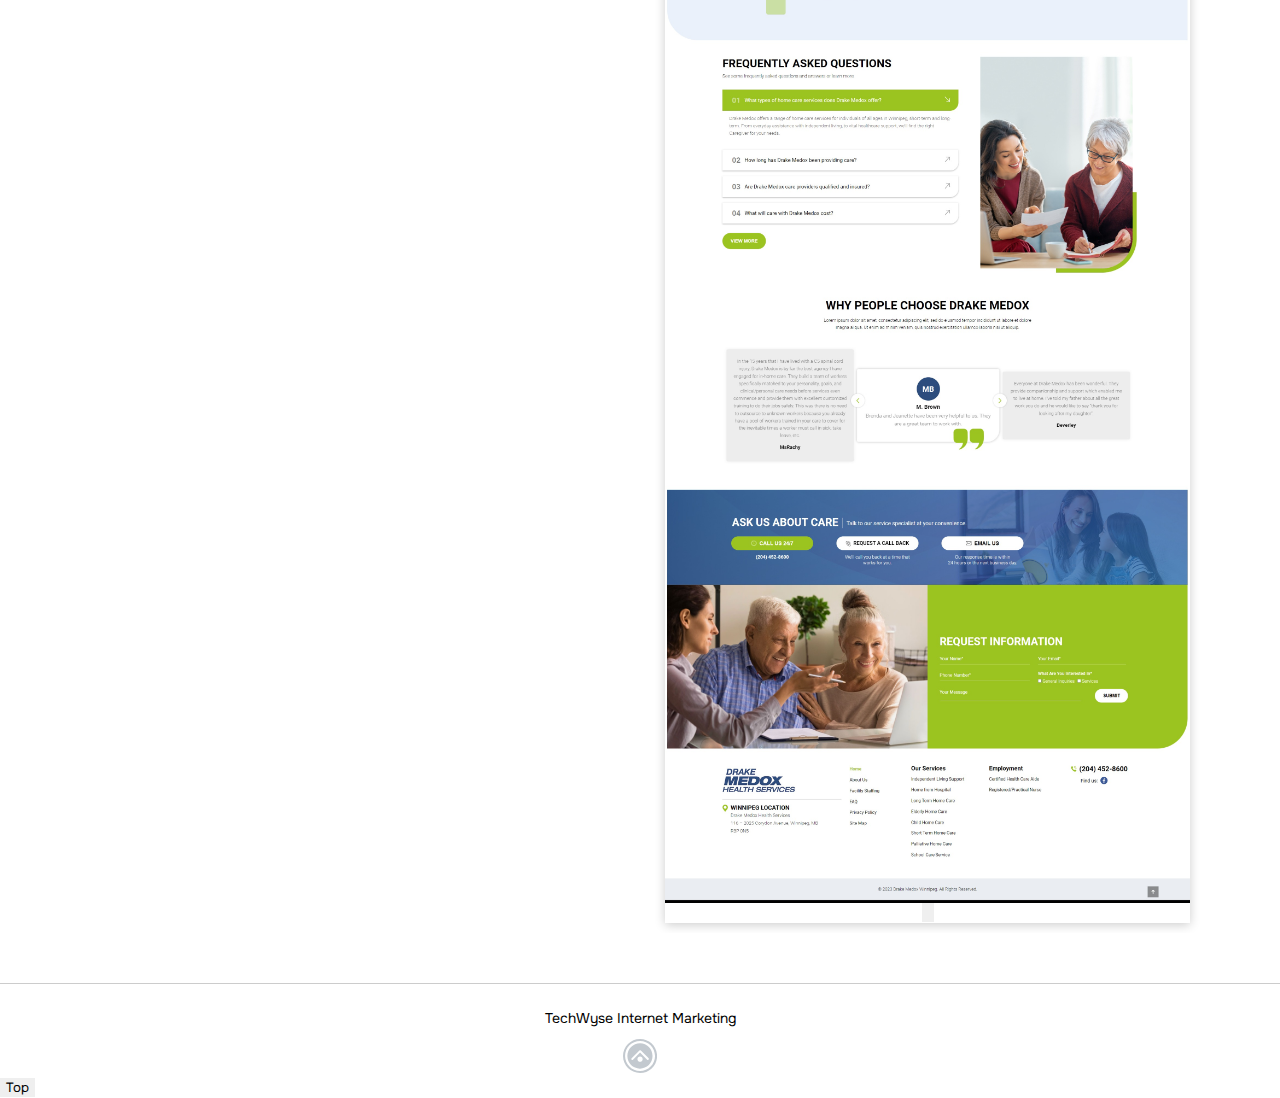
==== commit 314b7d27: "zoom button added" ====
--- a/drake-medox/index.html
+++ b/drake-medox/index.html
@@ -32,11 +32,27 @@
       <div class="tw-row main_screen center">
         <div class="tw-col-6">
           <header class="sec_title">Before</header>
-          <figure class="compare_img hCenter"><a href="assets/images/home-live.jpg" data-lightbox="slide-1" title="Home"><img src="assets/images/home-live.jpg" alt="Home" /></a></figure>
+          <figure class="compare_img hCenter"><a href="assets/images/home-live.jpg" data-lightbox="slide-1" title="Home">
+            <img src="assets/images/home-live.jpg" alt="Home" />
+            <button type="button" class="zoomIcon"><svg version="1.1" id="Layer_1" xmlns="http://www.w3.org/2000/svg"
+                xmlns:xlink="http://www.w3.org/1999/xlink" x="0px" y="0px" viewBox="0 0 30 30"
+                style="enable-background:new 0 0 30 30;" xml:space="preserve">
+                <path
+                  d="M22.7,18.9c-0.5,0.7-1.1,1.4-1.7,2.1c-0.6,0.6-1.3,1.2-2.1,1.7l6.5,6.5c1.1,1.1,2.7,1.1,3.7,0c1.1-1.1,1.1-2.7,0-3.7 L22.7,18.9z M20.1,20.1c4.6-4.6,4.6-12,0-16.6s-12-4.6-16.6,0s-4.6,12,0,16.6C8.1,24.7,15.5,24.7,20.1,20.1z M5.3,5.3 c3.6-3.6,9.4-3.6,13,0s3.6,9.4,0,13s-9.4,3.6-13,0C1.7,14.7,1.7,8.9,5.3,5.3z M7.5,7.3c1.4-1.3,3.3-1.9,5.9-1.7 c0.4,0,0.6-0.2,0.7-0.6c0-0.3-0.2-0.6-0.6-0.7l0,0c-2.9-0.2-5.2,0.5-6.8,2.1c-2.5,2.4-2.5,5.9-2.5,6c0,0.3,0.2,0.6,0.6,0.6 c0.4,0,0.7-0.2,0.7-0.6C5.4,12.4,5.4,9.3,7.5,7.3z" />
+              </svg></button>
+          </a></figure>
         </div>
         <div class="tw-col-6">
           <header class="sec_title">After</header>
-          <figure class="compare_img hCenter"><a href="assets/images/home-staging.jpg" data-lightbox="slide-1" title="Home"><img src="assets/images/home-staging.jpg" alt="Home" /></a></figure>
+          <figure class="compare_img hCenter"><a href="assets/images/home-staging.jpg" data-lightbox="slide-1" title="Home">
+            <img src="assets/images/home-staging.jpg" alt="Home" />
+            <button type="button" class="zoomIcon"><svg version="1.1" id="Layer_1" xmlns="http://www.w3.org/2000/svg"
+                xmlns:xlink="http://www.w3.org/1999/xlink" x="0px" y="0px" viewBox="0 0 30 30"
+                style="enable-background:new 0 0 30 30;" xml:space="preserve">
+                <path
+                  d="M22.7,18.9c-0.5,0.7-1.1,1.4-1.7,2.1c-0.6,0.6-1.3,1.2-2.1,1.7l6.5,6.5c1.1,1.1,2.7,1.1,3.7,0c1.1-1.1,1.1-2.7,0-3.7 L22.7,18.9z M20.1,20.1c4.6-4.6,4.6-12,0-16.6s-12-4.6-16.6,0s-4.6,12,0,16.6C8.1,24.7,15.5,24.7,20.1,20.1z M5.3,5.3 c3.6-3.6,9.4-3.6,13,0s3.6,9.4,0,13s-9.4,3.6-13,0C1.7,14.7,1.7,8.9,5.3,5.3z M7.5,7.3c1.4-1.3,3.3-1.9,5.9-1.7 c0.4,0,0.6-0.2,0.7-0.6c0-0.3-0.2-0.6-0.6-0.7l0,0c-2.9-0.2-5.2,0.5-6.8,2.1c-2.5,2.4-2.5,5.9-2.5,6c0,0.3,0.2,0.6,0.6,0.6 c0.4,0,0.7-0.2,0.7-0.6C5.4,12.4,5.4,9.3,7.5,7.3z" />
+              </svg></button>
+          </a></figure>
         </div>
       </div>
     </div>
@@ -45,13 +61,27 @@
       <div class="tw-row main_screen center">
         <div class="tw-col-6">
           <header class="sec_title">Before</header>
-          <figure class="compare_img hCenter"><a href="assets/images/about-live.jpg" data-lightbox="slide-2" title="About"><img
-                src="assets/images/about-live.jpg" alt="About" /></a></figure>
+          <figure class="compare_img hCenter"><a href="assets/images/about-live.jpg" data-lightbox="slide-2" title="About">
+            <img src="assets/images/about-live.jpg" alt="About" />
+            <button type="button" class="zoomIcon"><svg version="1.1" id="Layer_1" xmlns="http://www.w3.org/2000/svg"
+                xmlns:xlink="http://www.w3.org/1999/xlink" x="0px" y="0px" viewBox="0 0 30 30"
+                style="enable-background:new 0 0 30 30;" xml:space="preserve">
+                <path
+                  d="M22.7,18.9c-0.5,0.7-1.1,1.4-1.7,2.1c-0.6,0.6-1.3,1.2-2.1,1.7l6.5,6.5c1.1,1.1,2.7,1.1,3.7,0c1.1-1.1,1.1-2.7,0-3.7 L22.7,18.9z M20.1,20.1c4.6-4.6,4.6-12,0-16.6s-12-4.6-16.6,0s-4.6,12,0,16.6C8.1,24.7,15.5,24.7,20.1,20.1z M5.3,5.3 c3.6-3.6,9.4-3.6,13,0s3.6,9.4,0,13s-9.4,3.6-13,0C1.7,14.7,1.7,8.9,5.3,5.3z M7.5,7.3c1.4-1.3,3.3-1.9,5.9-1.7 c0.4,0,0.6-0.2,0.7-0.6c0-0.3-0.2-0.6-0.6-0.7l0,0c-2.9-0.2-5.2,0.5-6.8,2.1c-2.5,2.4-2.5,5.9-2.5,6c0,0.3,0.2,0.6,0.6,0.6 c0.4,0,0.7-0.2,0.7-0.6C5.4,12.4,5.4,9.3,7.5,7.3z" />
+              </svg></button>
+          </a></figure>
         </div>
         <div class="tw-col-6">
           <header class="sec_title">After</header>
-          <figure class="compare_img hCenter"><a href="assets/images/about-staging.jpg" data-lightbox="slide-2" title="About"><img
-                src="assets/images/about-staging.jpg" alt="About" /></a></figure>
+          <figure class="compare_img hCenter"><a href="assets/images/about-staging.jpg" data-lightbox="slide-2" title="About">
+            <img src="assets/images/about-staging.jpg" alt="About" />
+            <button type="button" class="zoomIcon"><svg version="1.1" id="Layer_1" xmlns="http://www.w3.org/2000/svg"
+                xmlns:xlink="http://www.w3.org/1999/xlink" x="0px" y="0px" viewBox="0 0 30 30"
+                style="enable-background:new 0 0 30 30;" xml:space="preserve">
+                <path
+                  d="M22.7,18.9c-0.5,0.7-1.1,1.4-1.7,2.1c-0.6,0.6-1.3,1.2-2.1,1.7l6.5,6.5c1.1,1.1,2.7,1.1,3.7,0c1.1-1.1,1.1-2.7,0-3.7 L22.7,18.9z M20.1,20.1c4.6-4.6,4.6-12,0-16.6s-12-4.6-16.6,0s-4.6,12,0,16.6C8.1,24.7,15.5,24.7,20.1,20.1z M5.3,5.3 c3.6-3.6,9.4-3.6,13,0s3.6,9.4,0,13s-9.4,3.6-13,0C1.7,14.7,1.7,8.9,5.3,5.3z M7.5,7.3c1.4-1.3,3.3-1.9,5.9-1.7 c0.4,0,0.6-0.2,0.7-0.6c0-0.3-0.2-0.6-0.6-0.7l0,0c-2.9-0.2-5.2,0.5-6.8,2.1c-2.5,2.4-2.5,5.9-2.5,6c0,0.3,0.2,0.6,0.6,0.6 c0.4,0,0.7-0.2,0.7-0.6C5.4,12.4,5.4,9.3,7.5,7.3z" />
+              </svg></button>
+          </a></figure>
         </div>
       </div>
     </div>
